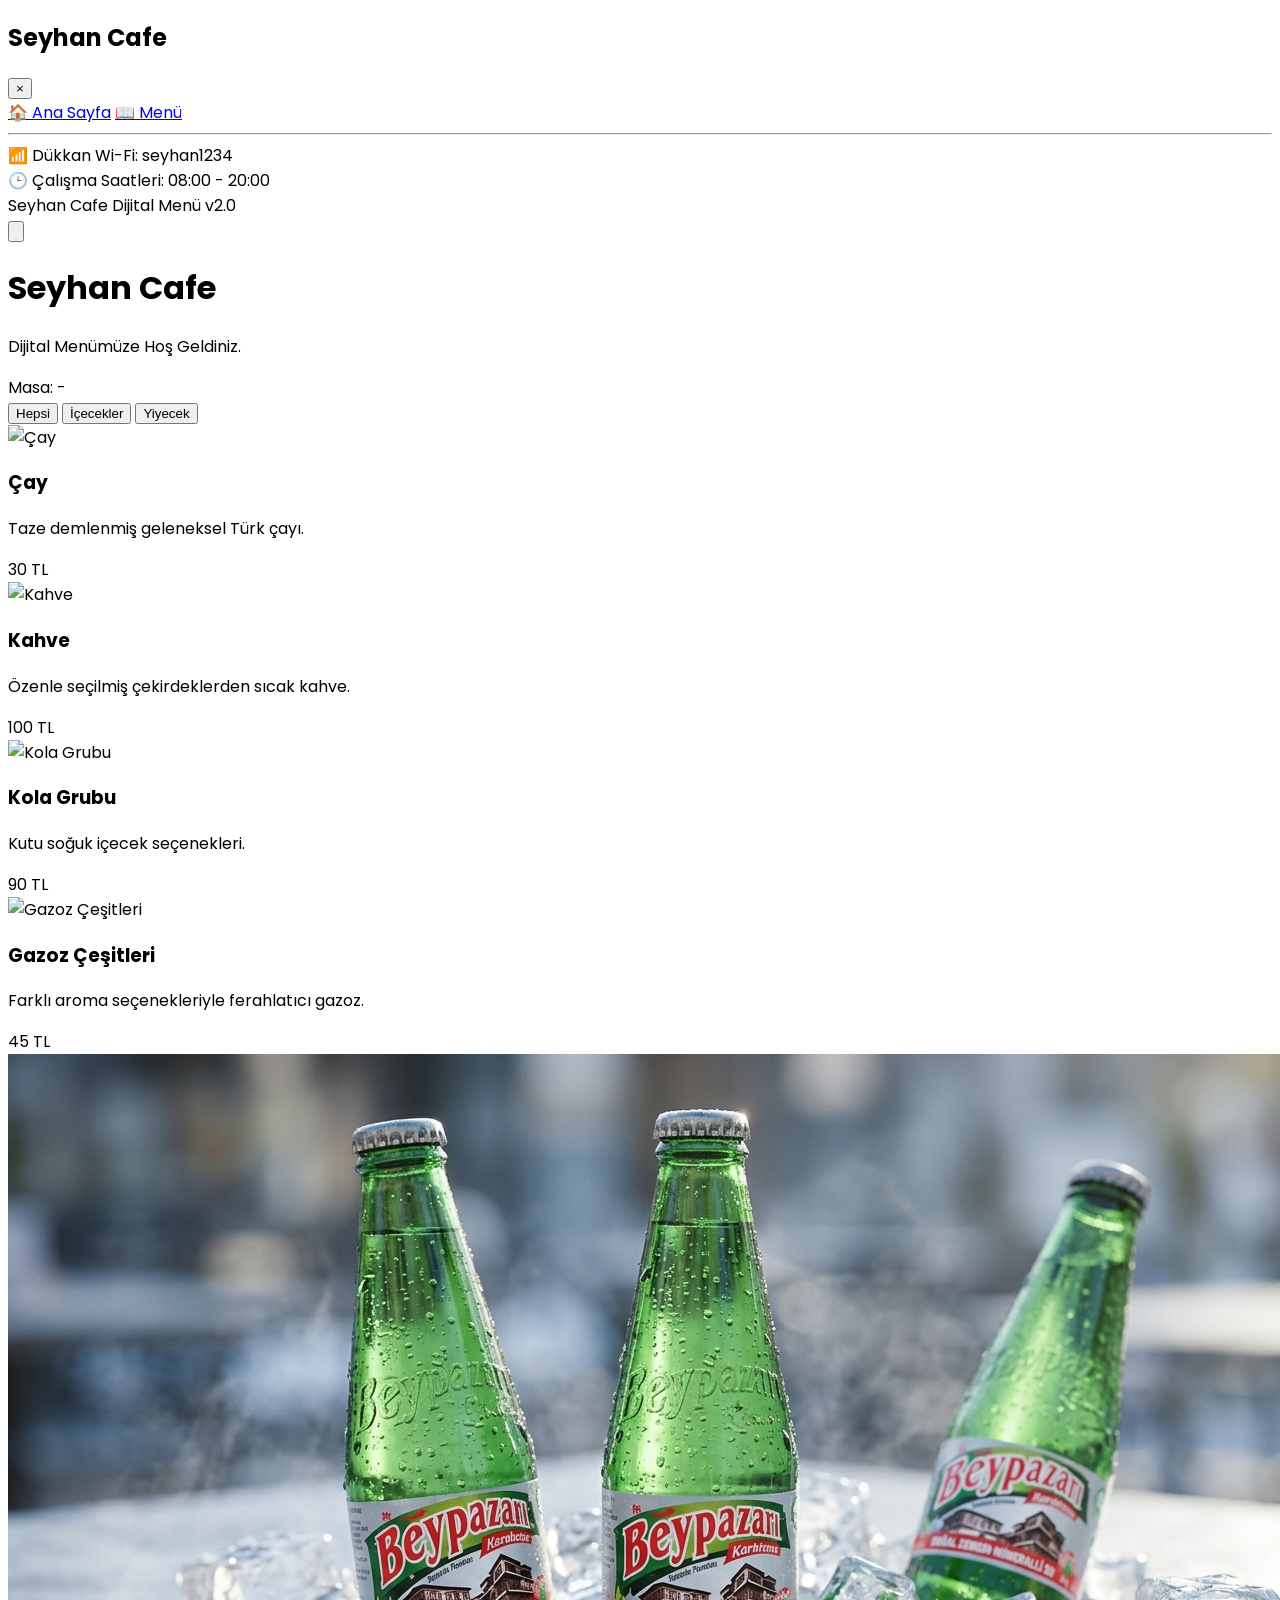
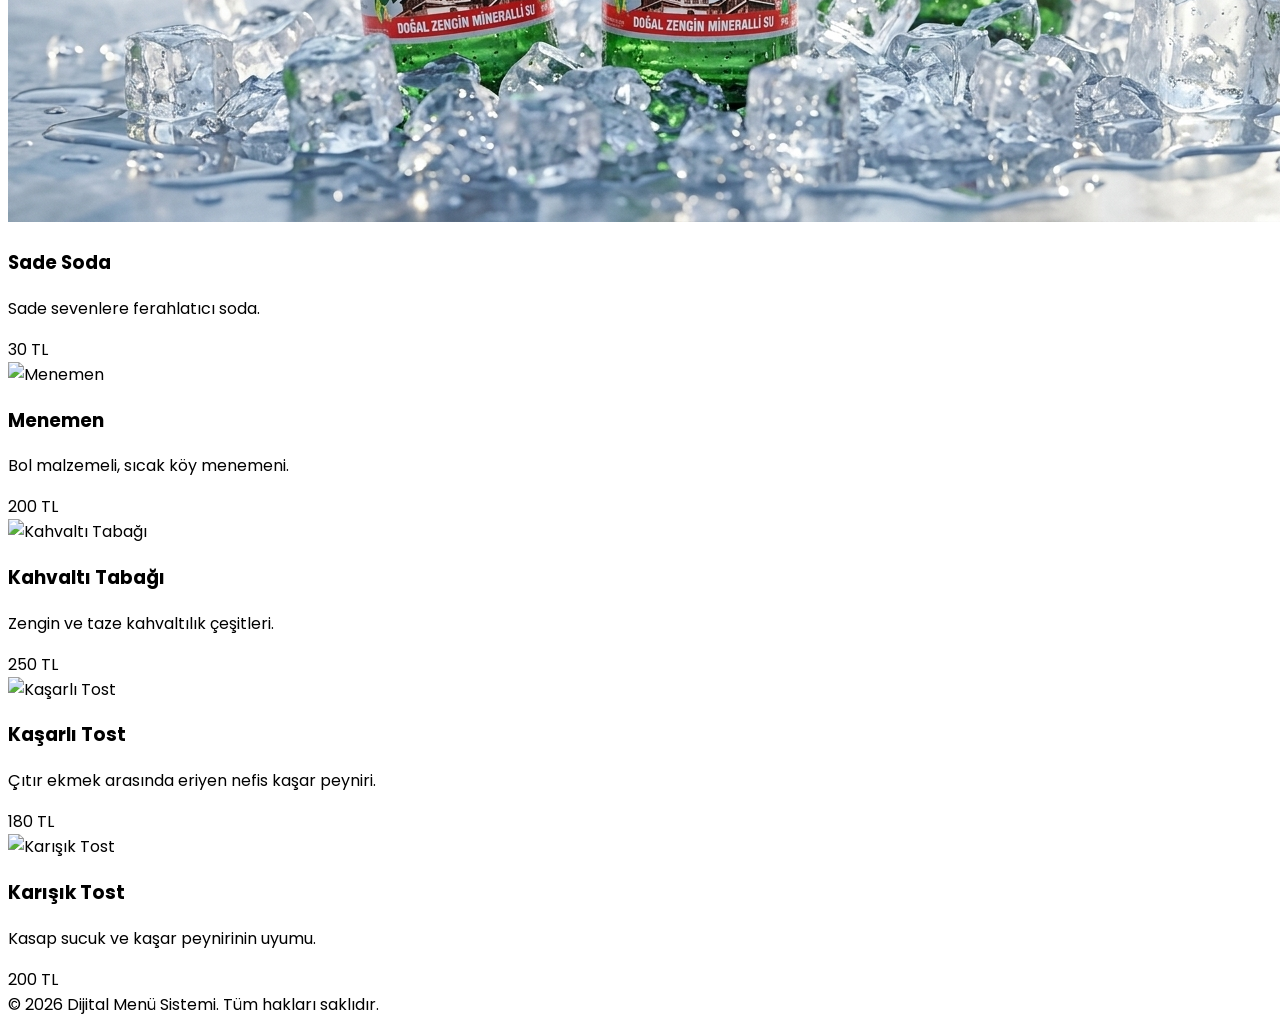
==== menu.html @ e3c90bd6 "made big changes / Test Version added main menu screen and side drawer (idk is it optimised for mobi" ====
<!DOCTYPE html>
<html lang="tr">
<head>
    <meta charset="UTF-8">
    <meta name="viewport" content="width=device-width, initial-scale=1.0">
    <title>Seyhan Cafe - Menü</title>
    <script src="https://cdn.jsdelivr.net/npm/@tailwindcss/browser@4"></script>
    <link rel="preconnect" href="https://fonts.googleapis.com">
    <link rel="preconnect" href="https://fonts.gstatic.com" crossorigin>
    <link href="https://fonts.googleapis.com/css2?family=Poppins:wght@300;400;600;700&display=swap" rel="stylesheet">
    <style>
        body { font-family: 'Poppins', sans-serif; }
    </style>
</head>
<body class="bg-stone-100 text-stone-800 antialiased min-h-screen">

    <div id="side-menu" class="fixed inset-0 z-50 pointer-events-none">
        <div id="menu-overlay" onclick="toggleMenu()" class="absolute inset-0 bg-black/50 opacity-0 transition-opacity duration-300 pointer-events-none"></div>
        <div id="menu-content" class="absolute right-0 top-0 bottom-0 w-64 bg-neutral-900 text-white p-6 shadow-2xl transform translate-x-full transition-transform duration-300 pointer-events-auto flex flex-col justify-between">
            <div>
                <div class="flex justify-between items-center mb-8">
                    <h2 class="text-xl font-bold text-amber-500">Seyhan Cafe</h2>
                    <button onclick="toggleMenu()" class="text-stone-400 hover:text-white text-2xl">&times;</button>
                </div>
                <nav class="flex flex-col gap-4">
                    <a id="nav-home" href="index.html" class="flex items-center gap-2 py-2 text-stone-300 hover:text-amber-400 transition font-medium">🏠 Ana Sayfa</a>
                    <a id="nav-menu" href="menu.html" class="flex items-center gap-2 py-2 text-amber-400 transition font-bold">📖 Menü</a>
                    <hr class="border-stone-800 my-2">
                    <div class="py-2 text-xs text-stone-400">
                        <span class="block font-bold text-stone-300 mb-1">📶 Dükkan Wi-Fi:</span>
                        <span class="bg-stone-800 px-2 py-1 rounded text-amber-400 font-mono">seyhan1234</span>
                    </div>
                    <div class="py-2 text-xs text-stone-400">
                        <span class="block font-bold text-stone-300 mb-1">🕒 Çalışma Saatleri:</span>
                        <span>08:00 - 20:00</span>
                    </div>
                </nav>
            </div>
            <div class="text-[10px] text-stone-500 text-center border-t border-stone-800 pt-4">
                Seyhan Cafe Dijital Menü v2.0
            </div>
        </div>
    </div>

    <header class="bg-neutral-900 text-white py-8 px-4 text-center rounded-b-3xl shadow-lg relative overflow-hidden">
        <div class="absolute inset-0 bg-black/40 z-0"></div> 
        
        <button onclick="toggleMenu()" class="absolute top-4 right-4 z-30 bg-black/30 hover:bg-black/50 text-white p-2.5 rounded-xl border border-white/10 active:scale-95 transition">
            <svg class="w-6 h-6" fill="none" stroke="currentColor" viewBox="0 0 24 24"><path stroke-linecap="round" stroke-linejoin="round" stroke-width="2" d="M4 6h16M4 12h16M4 18h16"></path></svg>
        </button>

        <div class="relative z-10">
            <h1 id="cafe-name" class="text-3xl font-bold tracking-wide">Seyhan Cafe</h1>
            <p id="welcome-message" class="text-sm text-stone-300 mt-1">Dijital Menümüze Hoş Geldiniz.</p>
            
            <div id="table-badge" class="hidden inline-block mt-3 bg-amber-500 text-neutral-900 text-xs font-bold px-3 py-1 rounded-full shadow">
                Masa: <span id="table-number">-</span>
            </div>
        </div>
    </header>

    <nav class="flex justify-center gap-2 my-6 px-4 overflow-x-auto no-scrollbar">
        <button onclick="filterCategory('all')" class="bg-amber-500 text-neutral-900 font-semibold px-4 py-2 rounded-full text-sm shadow transition active:scale-95">Hepsi</button>
        <button onclick="filterCategory('icecek')" class="bg-white text-stone-700 font-semibold px-4 py-2 rounded-full text-sm shadow transition active:scale-95">İçecekler</button>
        <button onclick="filterCategory('yiyecek')" class="bg-white text-stone-700 font-semibold px-4 py-2 rounded-full text-sm shadow transition active:scale-95">Yiyecek</button>
    </nav>

    <main class="max-w-md mx-auto px-4 pb-12">
        <div id="menu-container" class="grid gap-5"></div>
    </main>

    <footer class="text-center text-xs text-stone-400 pb-6">
        &copy; 2026 Dijital Menü Sistemi. Tüm hakları saklıdır.
    </footer>

    <script>
        // 1. MENÜ VERİLERİ
        const menuItems = [
            { id: 1, name: "Çay", price: "30 TL", desc: "Taze demlenmiş geleneksel Türk çayı.", cat: "icecek", img: "https://www.drfirat.com/wp-content/uploads/2020/04/vagecilmez-cay-69241eebefa1f-900x400.webp" },
            { id: 2, name: "Kahve", price: "100 TL", desc: "Özenle seçilmiş çekirdeklerden sıcak kahve.", cat: "icecek", img: "https://www.kahvve.com/wp-content/uploads/2017/11/%C3%87ay-m%C4%B1-kahve-mi-hangisi-daha-faydal%C4%B1_01.jpg" },
            { id: 3, name: "Kola Grubu", price: "90 TL", desc: "Kutu soğuk içecek seçenekleri.", cat: "icecek", img: "https://images.unsplash.com/photo-1622483767028-3f66f32aef97?w=500&auto=format&fit=crop&q=80" },
            { id: 4, name: "Gazoz Çeşitleri", price: "45 TL", desc: "Farklı aroma seçenekleriyle ferahlatıcı gazoz.", cat: "icecek", img: "https://atisbutikrestaurant.com.tr/wp-content/uploads/2021/07/meyveli-soda.jpg" },
            { id: 4, name: "Sade Soda", price: "30 TL", desc: "Sade sevenlere ferahlatıcı soda.", cat: "icecek", img: "Sadesoda.png" },
            { id: 5, name: "Menemen", price: "200 TL", desc: "Bol malzemeli, sıcak köy menemeni.", cat: "yiyecek", img: "https://d17wu0fn6x6rgz.cloudfront.net/img/w/tarif/ogt/ykvmayiswebsite23.webp" },
            { id: 6, name: "Kahvaltı Tabağı", price: "250 TL", desc: "Zengin ve taze kahvaltılık çeşitleri.", cat: "yiyecek", img: "https://www.flashrestaurant.com.tr/wp-content/uploads/2012/06/DSC_0078.jpg" },
            { id: 7, name: "Kaşarlı Tost", price: "180 TL", desc: "Çıtır ekmek arasında eriyen nefis kaşar peyniri.", cat: "yiyecek", img: "https://ersiba.com.tr/wp-content/uploads/2016/05/kasarli-tost.png" },
            { id: 8, name: "Karışık Tost", price: "200 TL", desc: "Kasap sucuk ve kaşar peynirinin uyumu.", cat: "yiyecek", img: "https://tarifmotoru.com/storage//webcovers/meals/3/546_picture_1765381947.png" }
        ];

        // 2. URL'DEN MASA NUMARASINI ALMA VE MENÜ LİNKLERİNE BAĞLAMA
        const urlParams = new URLSearchParams(window.location.search);
        const masaNo = urlParams.get('masa');

        if (masaNo) {
            document.getElementById('table-badge').classList.remove('hidden');
            document.getElementById('table-number').innerText = masaNo;
            document.getElementById('welcome-message').innerText = `Masa ${masaNo} için dijital menü`;
            
            // Açılır menüdeki linkleri de masa numarasıyla güncelle
            document.getElementById('nav-home').href = `index.html?masa=${masaNo}`;
            document.getElementById('nav-menu').href = `menu.html?masa=${masaNo}`;
        }

        // Açılır Menü Fonksiyonu (Toggle)
        function toggleMenu() {
            const menu = document.getElementById('side-menu');
            const overlay = document.getElementById('menu-overlay');
            const content = document.getElementById('menu-content');

            if(content.classList.contains('translate-x-full')) {
                menu.classList.remove('pointer-events-none');
                overlay.classList.remove('pointer-events-none', 'opacity-0');
                overlay.classList.add('opacity-100');
                content.classList.remove('translate-x-full');
            } else {
                menu.classList.add('pointer-events-none');
                overlay.classList.add('pointer-events-none', 'opacity-0');
                overlay.classList.remove('opacity-100');
                content.classList.add('translate-x-full');
            }
        }

        // 3. PREMIUM OVERLAY TASARIMLI MENÜ FONKSİYONU
        function renderMenu(items) {
            const container = document.getElementById('menu-container');
            container.innerHTML = ""; 

            items.forEach(item => {
                const card = `
                    <div class="relative h-32 rounded-2xl overflow-hidden shadow-md border border-stone-200/40 group active:scale-[0.99] transition duration-200">
                        <img src="${item.img}" alt="${item.name}" class="absolute inset-0 w-full h-full object-cover">
                        <div class="absolute inset-0 bg-gradient-to-r from-black/20 via-black/60 to-black/85 z-10"></div>
                        <div class="absolute inset-0 z-20 p-4 flex justify-between items-center gap-4 text-white">
                            <div class="min-w-0 flex-1">
                                <h3 class="font-bold text-lg tracking-wide drop-shadow-md">${item.name}</h3>
                                <p class="text-xs text-stone-200 mt-1 leading-snug line-clamp-2 font-light drop-shadow-sm">
                                    ${item.desc || 'Seyhan Cafe kalitesiyle taze olarak servis edilir.'}
                                </p>
                            </div>
                            <div class="flex-shrink-0">
                                <span class="bg-amber-500 text-neutral-950 font-bold text-sm px-3 py-2 rounded-xl shadow border border-amber-400/30">
                                    ${item.price}
                                </span>
                            </div>
                        </div>
                    </div>
                `;
                container.innerHTML += card;
            });
        }

        // 4. KATEGORİ FİLTRELEME
        function filterCategory(category) {
            const buttons = document.querySelectorAll('nav button');
            buttons.forEach(btn => {
                btn.className = "bg-white text-stone-700 font-semibold px-4 py-2 rounded-full text-sm shadow transition active:scale-95";
            });
            event.target.className = "bg-amber-500 text-neutral-900 font-semibold px-4 py-2 rounded-full text-sm shadow transition active:scale-95";

            if (category === 'all') {
                renderMenu(menuItems);
            } else {
                const filtered = menuItems.filter(item => item.cat === category);
                renderMenu(filtered);
            }
        }

        // İlk açılışta tüm menüyü göster
        renderMenu(menuItems);
    </script>
</body>
</html>
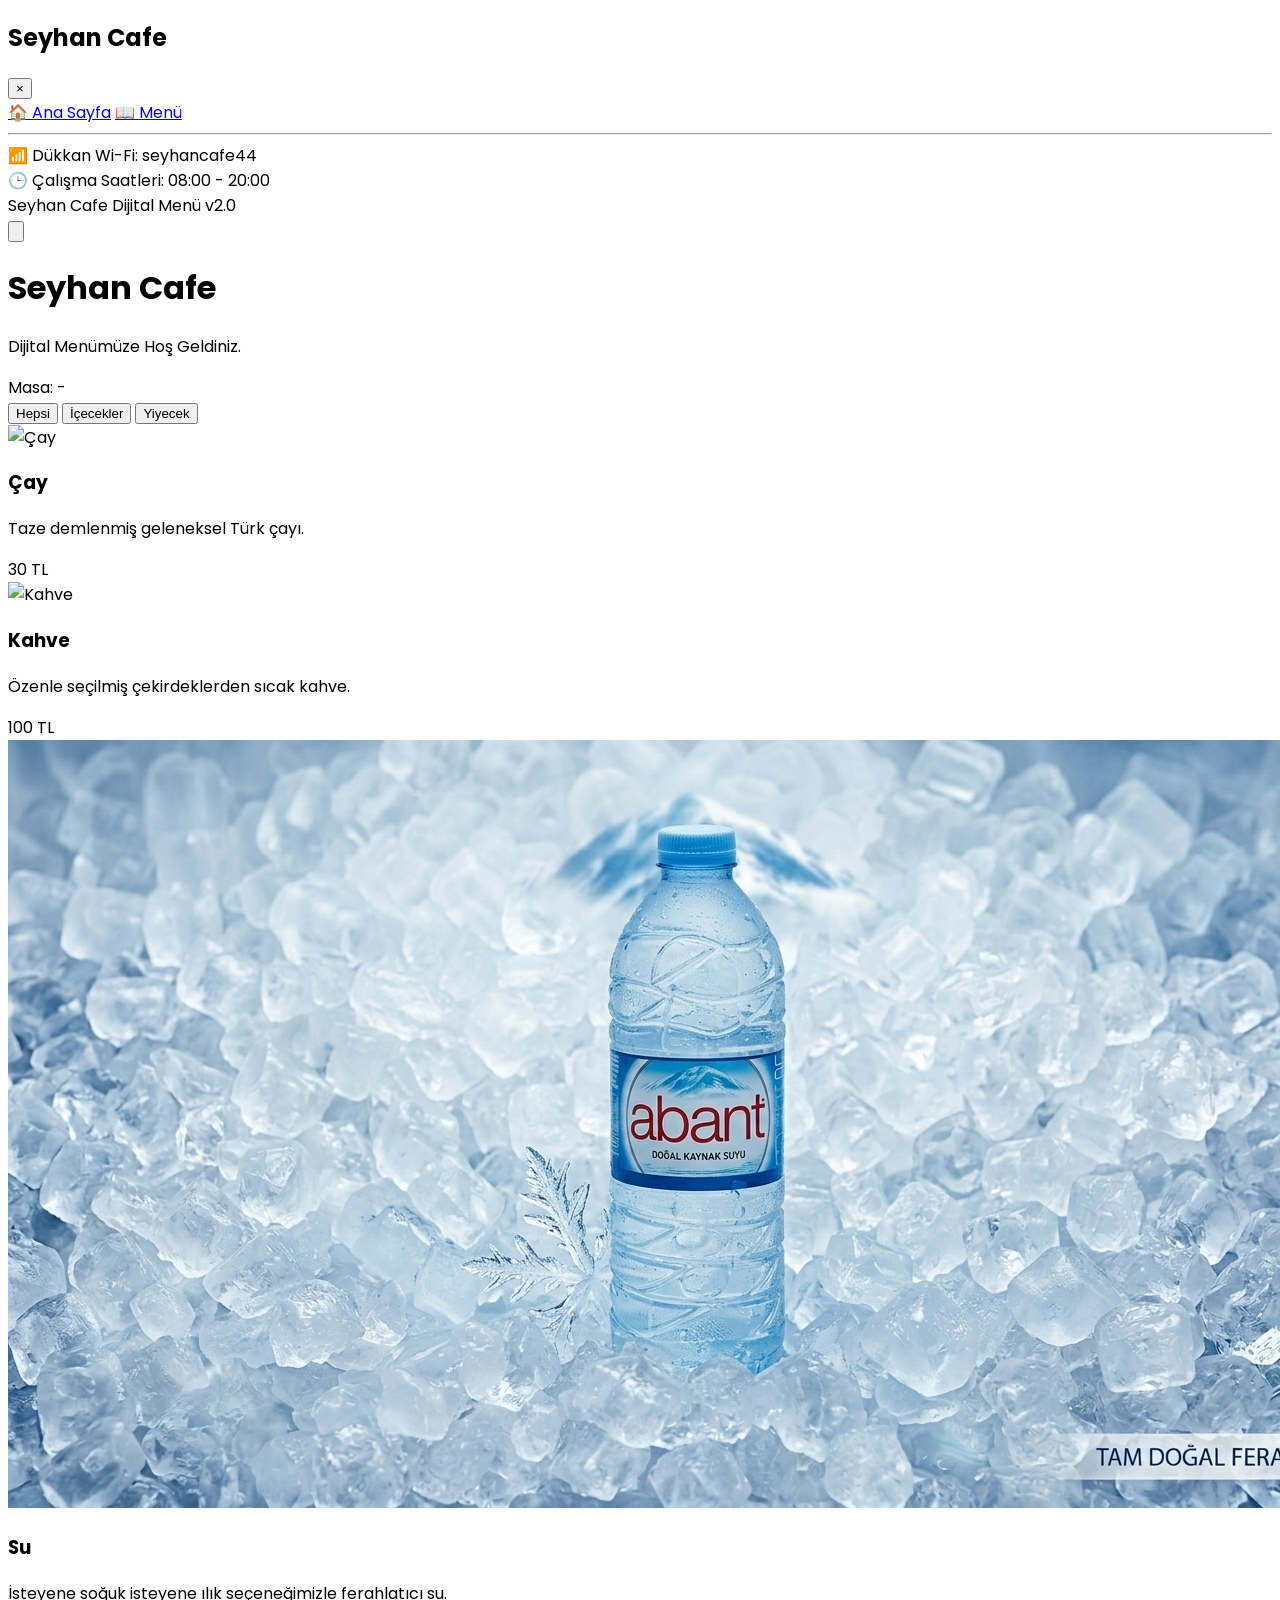
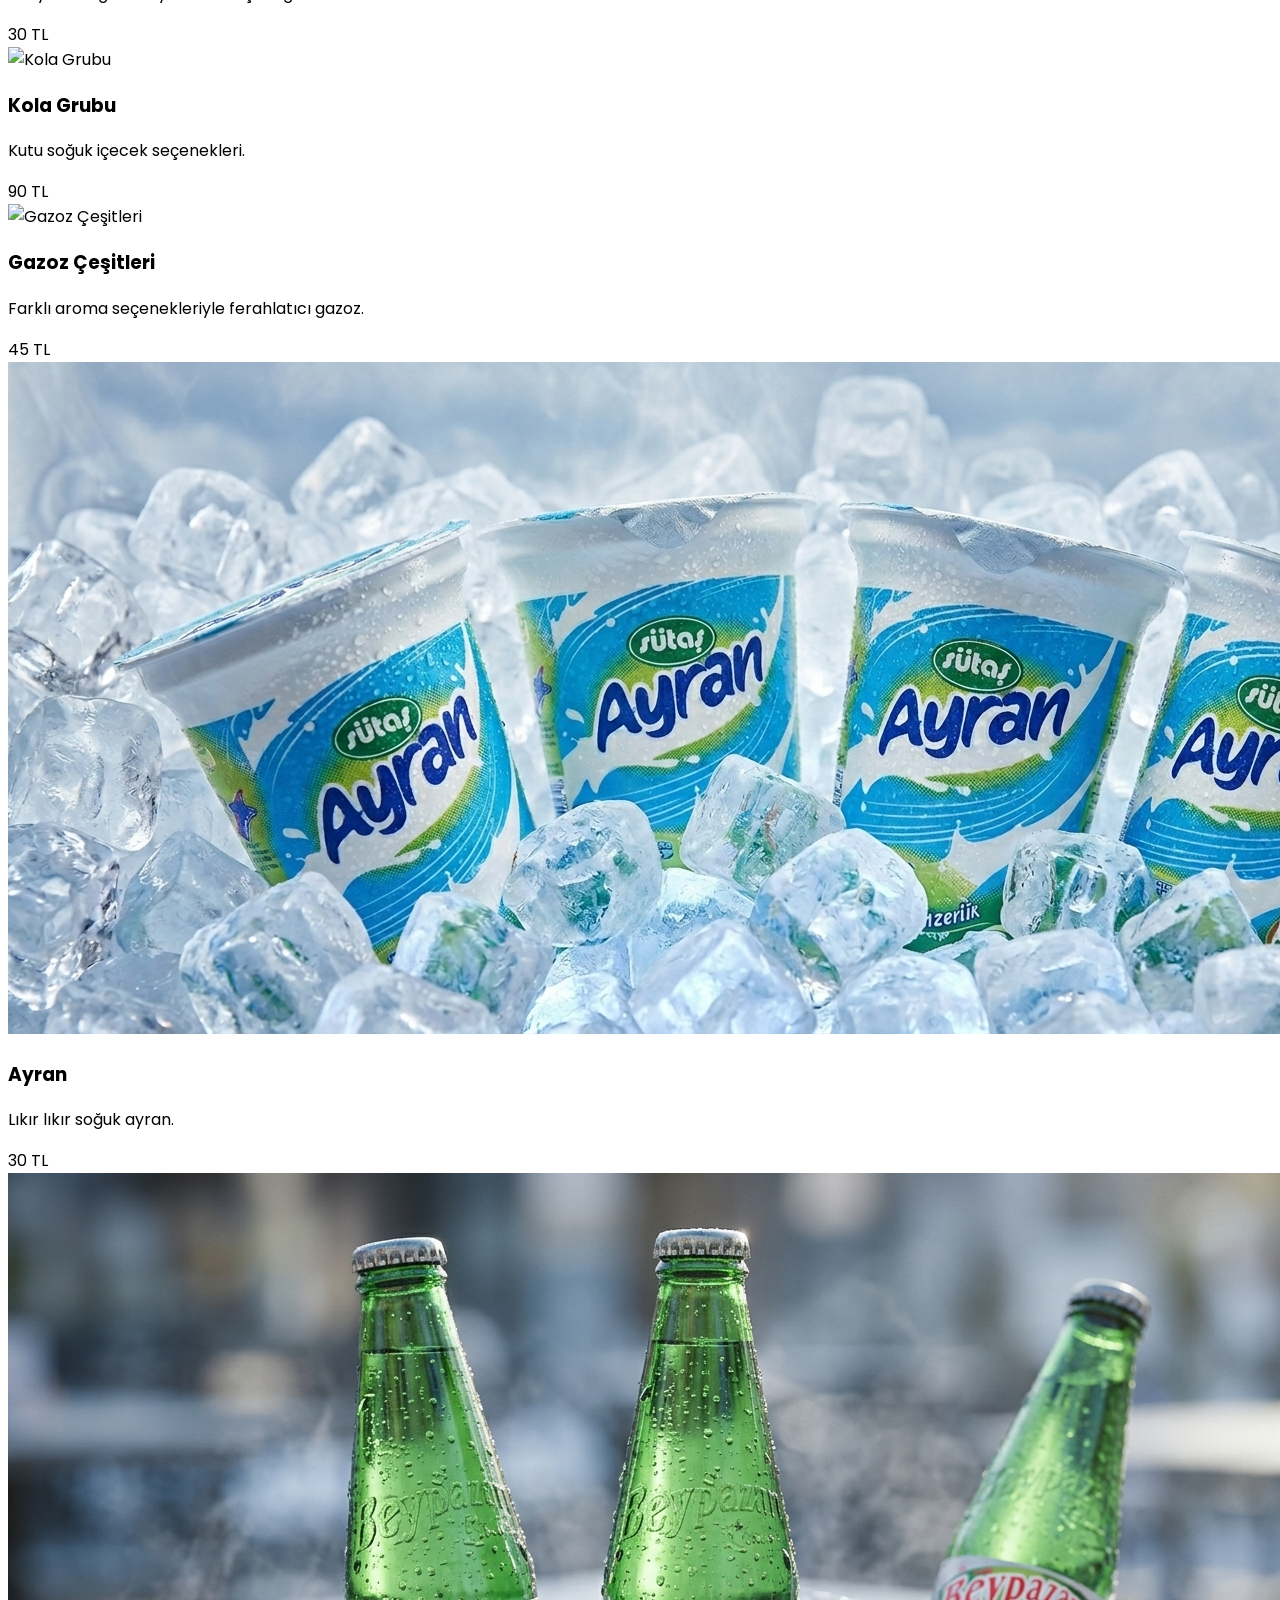
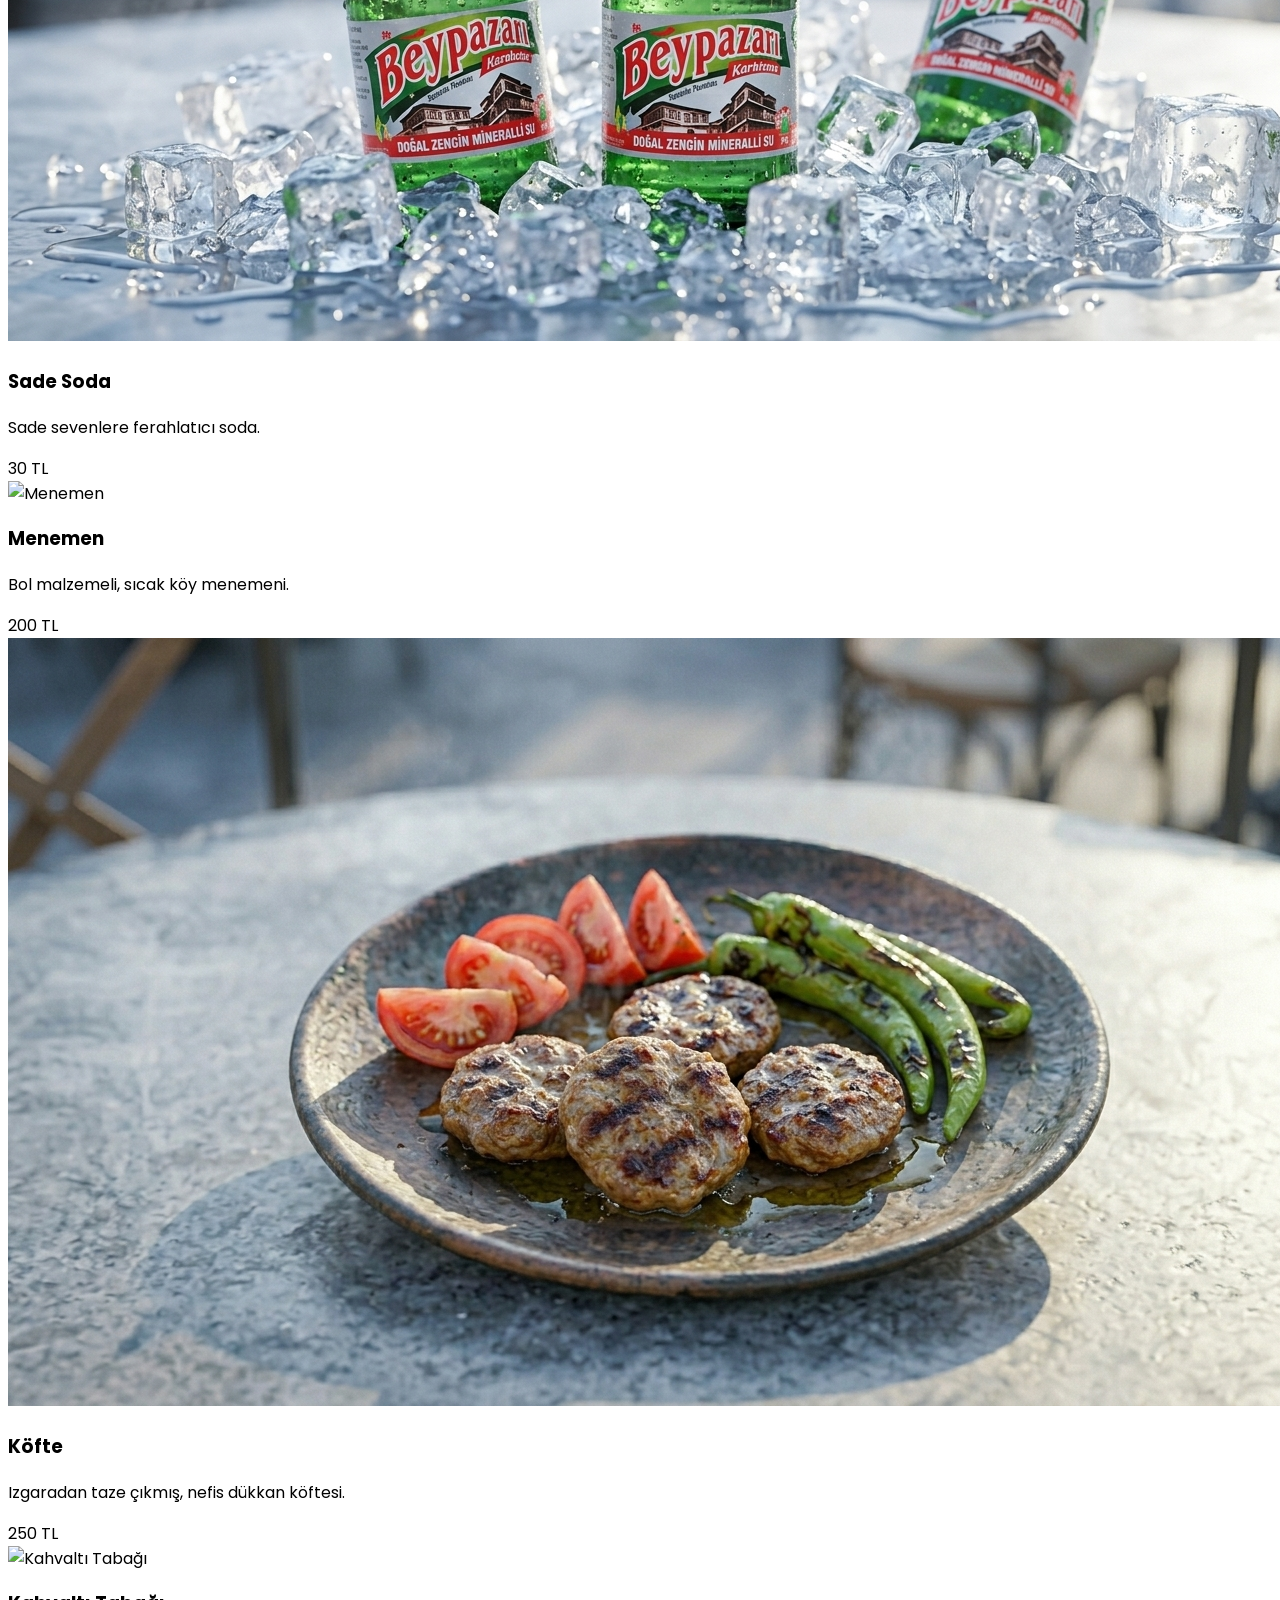
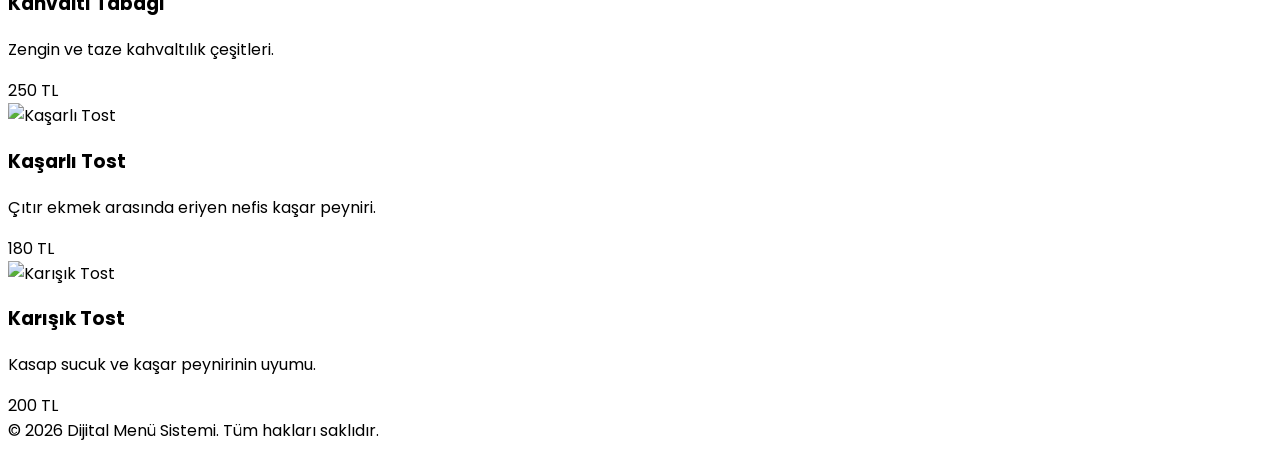
==== commit 06665e37: "Optimised and changed other stuffs" ====
--- a/menu.html
+++ b/menu.html
@@ -28,7 +28,7 @@
                     <hr class="border-stone-800 my-2">
                     <div class="py-2 text-xs text-stone-400">
                         <span class="block font-bold text-stone-300 mb-1">📶 Dükkan Wi-Fi:</span>
-                        <span class="bg-stone-800 px-2 py-1 rounded text-amber-400 font-mono">seyhan1234</span>
+                        <span class="bg-stone-800 px-2 py-1 rounded text-amber-400 font-mono">seyhancafe44</span>
                     </div>
                     <div class="py-2 text-xs text-stone-400">
                         <span class="block font-bold text-stone-300 mb-1">🕒 Çalışma Saatleri:</span>
@@ -75,17 +75,21 @@
 
     <script>
         // 1. MENÜ VERİLERİ
+        // 1. MENÜ VERİLERİ (Güncellenmiş ve Düzenlenmiş Hali)
         const menuItems = [
-            { id: 1, name: "Çay", price: "30 TL", desc: "Taze demlenmiş geleneksel Türk çayı.", cat: "icecek", img: "https://www.drfirat.com/wp-content/uploads/2020/04/vagecilmez-cay-69241eebefa1f-900x400.webp" },
-            { id: 2, name: "Kahve", price: "100 TL", desc: "Özenle seçilmiş çekirdeklerden sıcak kahve.", cat: "icecek", img: "https://www.kahvve.com/wp-content/uploads/2017/11/%C3%87ay-m%C4%B1-kahve-mi-hangisi-daha-faydal%C4%B1_01.jpg" },
-            { id: 3, name: "Kola Grubu", price: "90 TL", desc: "Kutu soğuk içecek seçenekleri.", cat: "icecek", img: "https://images.unsplash.com/photo-1622483767028-3f66f32aef97?w=500&auto=format&fit=crop&q=80" },
-            { id: 4, name: "Gazoz Çeşitleri", price: "45 TL", desc: "Farklı aroma seçenekleriyle ferahlatıcı gazoz.", cat: "icecek", img: "https://atisbutikrestaurant.com.tr/wp-content/uploads/2021/07/meyveli-soda.jpg" },
-            { id: 4, name: "Sade Soda", price: "30 TL", desc: "Sade sevenlere ferahlatıcı soda.", cat: "icecek", img: "Sadesoda.png" },
-            { id: 5, name: "Menemen", price: "200 TL", desc: "Bol malzemeli, sıcak köy menemeni.", cat: "yiyecek", img: "https://d17wu0fn6x6rgz.cloudfront.net/img/w/tarif/ogt/ykvmayiswebsite23.webp" },
-            { id: 6, name: "Kahvaltı Tabağı", price: "250 TL", desc: "Zengin ve taze kahvaltılık çeşitleri.", cat: "yiyecek", img: "https://www.flashrestaurant.com.tr/wp-content/uploads/2012/06/DSC_0078.jpg" },
-            { id: 7, name: "Kaşarlı Tost", price: "180 TL", desc: "Çıtır ekmek arasında eriyen nefis kaşar peyniri.", cat: "yiyecek", img: "https://ersiba.com.tr/wp-content/uploads/2016/05/kasarli-tost.png" },
-            { id: 8, name: "Karışık Tost", price: "200 TL", desc: "Kasap sucuk ve kaşar peynirinin uyumu.", cat: "yiyecek", img: "https://tarifmotoru.com/storage//webcovers/meals/3/546_picture_1765381947.png" }
-        ];
+    { id: 1, name: "Çay", price: "30 TL", desc: "Taze demlenmiş geleneksel Türk çayı.", cat: "icecek", img: "https://www.drfirat.com/wp-content/uploads/2020/04/vagecilmez-cay-69241eebefa1f-900x400.webp" },
+    { id: 2, name: "Kahve", price: "100 TL", desc: "Özenle seçilmiş çekirdeklerden sıcak kahve.", cat: "icecek", img: "https://www.kahvve.com/wp-content/uploads/2017/11/%C3%87ay-m%C4%B1-kahve-mi-hangisi-daha-faydal%C4%B1_01.jpg" },
+    { id: 3, name: "Su", price: "30 TL", desc: "İsteyene soğuk isteyene ılık seçeneğimizle ferahlatıcı su.", cat: "icecek", img: "su.png" },
+    { id: 4, name: "Kola Grubu", price: "90 TL", desc: "Kutu soğuk içecek seçenekleri.", cat: "icecek", img: "https://images.unsplash.com/photo-1622483767028-3f66f32aef97?w=500&auto=format&fit=crop&q=80" },
+    { id: 5, name: "Gazoz Çeşitleri", price: "45 TL", desc: "Farklı aroma seçenekleriyle ferahlatıcı gazoz.", cat: "icecek", img: "https://atisbutikrestaurant.com.tr/wp-content/uploads/2021/07/meyveli-soda.jpg" },
+    { id: 6, name: "Ayran", price: "30 TL", desc: "Lıkır lıkır soğuk ayran.", cat: "icecek", img: "ayran.png" },
+    { id: 7, name: "Sade Soda", price: "30 TL", desc: "Sade sevenlere ferahlatıcı soda.", cat: "icecek", img: "Sadesoda.png" },
+    { id: 8, name: "Menemen", price: "200 TL", desc: "Bol malzemeli, sıcak köy menemeni.", cat: "yiyecek", img: "https://d17wu0fn6x6rgz.cloudfront.net/img/w/tarif/ogt/ykvmayiswebsite23.webp" },
+    { id: 9, name: "Köfte", price: "250 TL", desc: "Izgaradan taze çıkmış, nefis dükkan köftesi.", cat: "yiyecek", img: "köfte.png" },
+    { id: 10, name: "Kahvaltı Tabağı", price: "250 TL", desc: "Zengin ve taze kahvaltılık çeşitleri.", cat: "yiyecek", img: "https://www.flashrestaurant.com.tr/wp-content/uploads/2012/06/DSC_0078.jpg" },
+    { id: 11, name: "Kaşarlı Tost", price: "180 TL", desc: "Çıtır ekmek arasında eriyen nefis kaşar peyniri.", cat: "yiyecek", img: "https://ersiba.com.tr/wp-content/uploads/2016/05/kasarli-tost.png" },
+    { id: 12, name: "Karışık Tost", price: "200 TL", desc: "Kasap sucuk ve kaşar peynirinin uyumu.", cat: "yiyecek", img: "https://tarifmotoru.com/storage//webcovers/meals/3/546_picture_1765381947.png" }
+];
 
         // 2. URL'DEN MASA NUMARASINI ALMA VE MENÜ LİNKLERİNE BAĞLAMA
         const urlParams = new URLSearchParams(window.location.search);
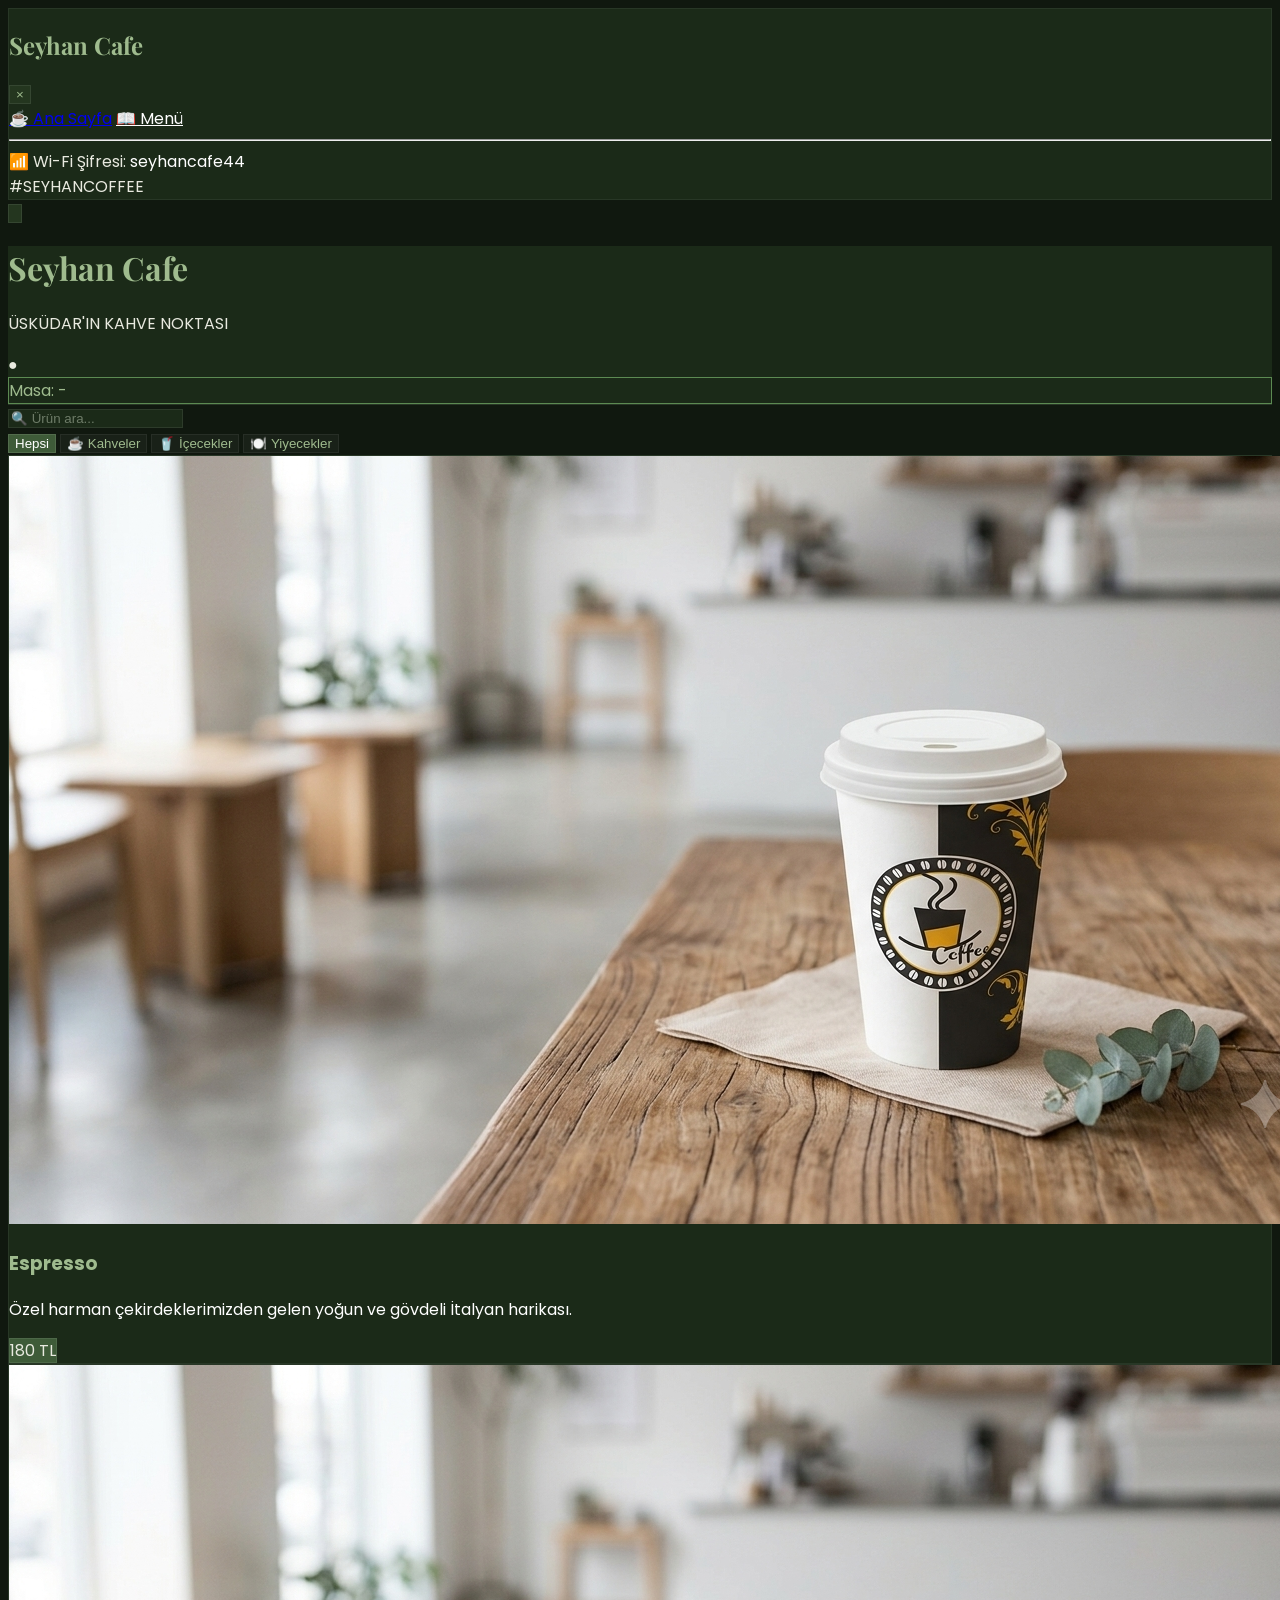
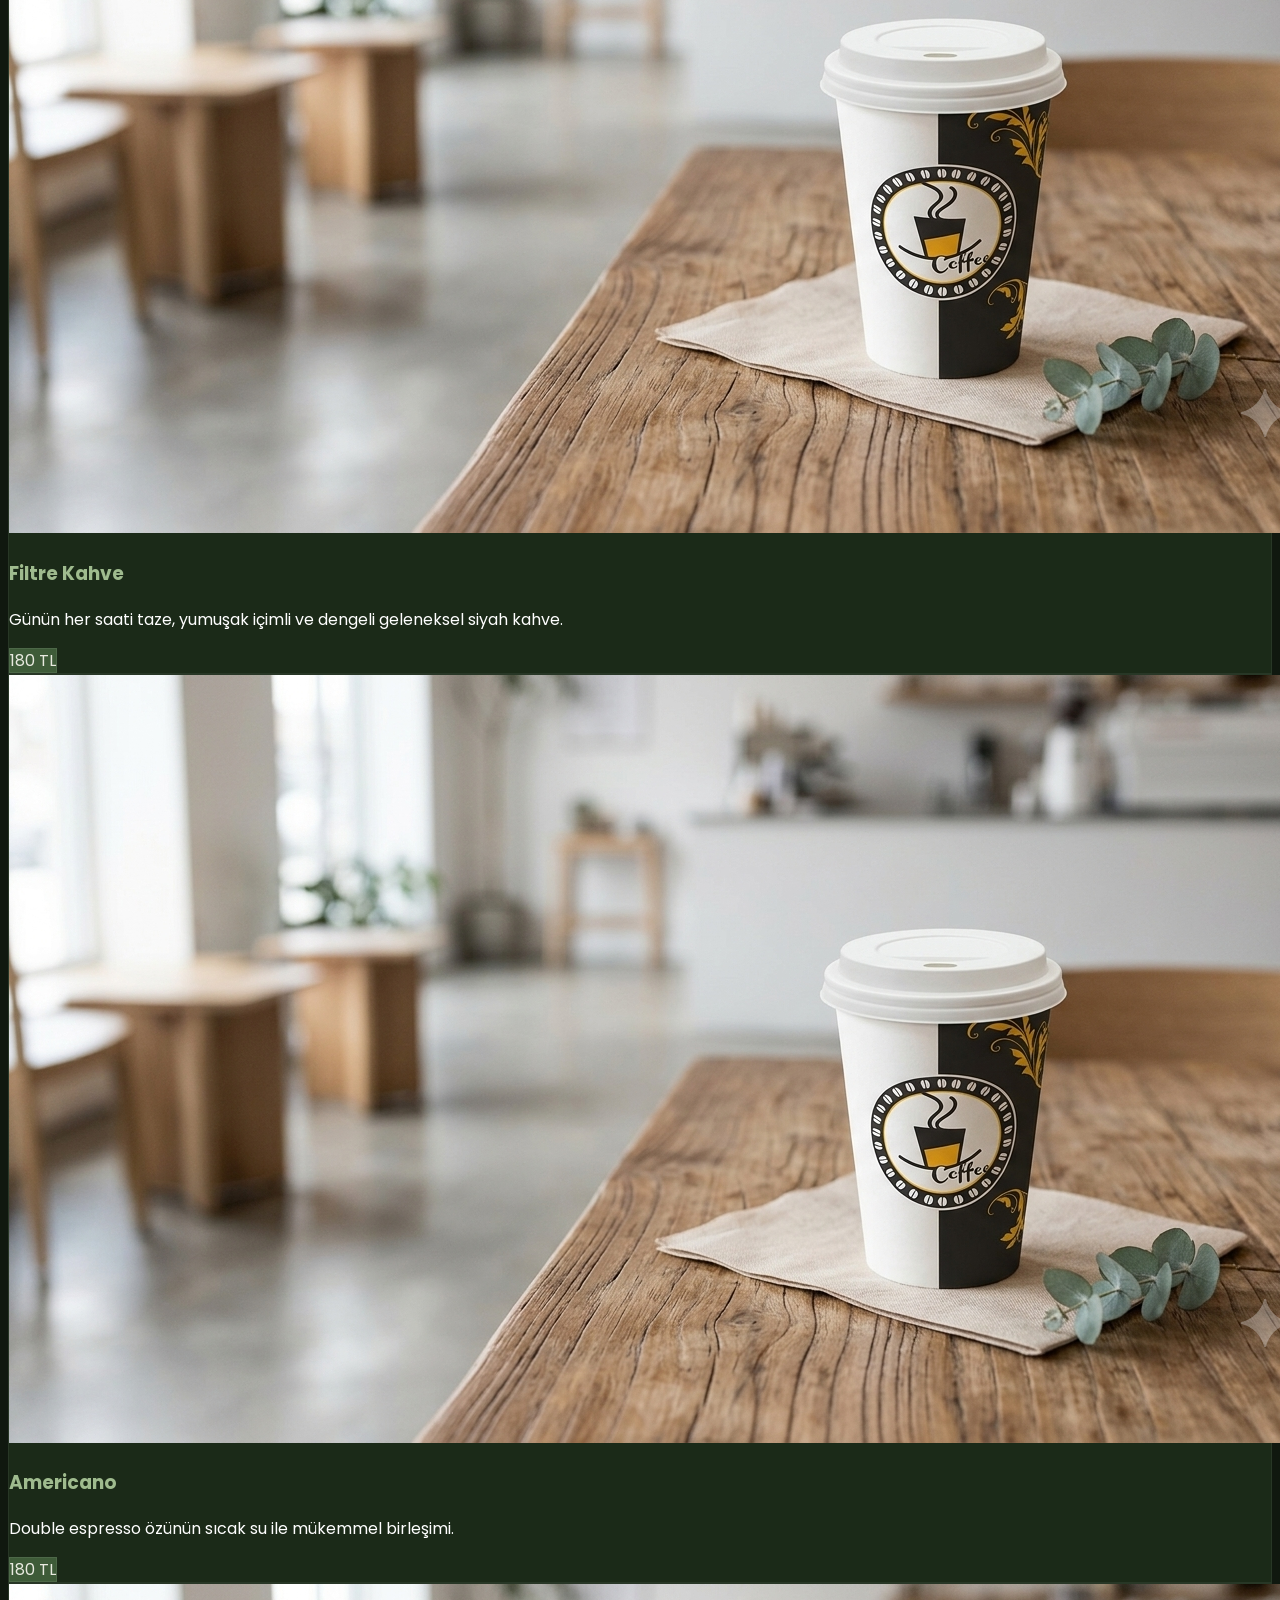
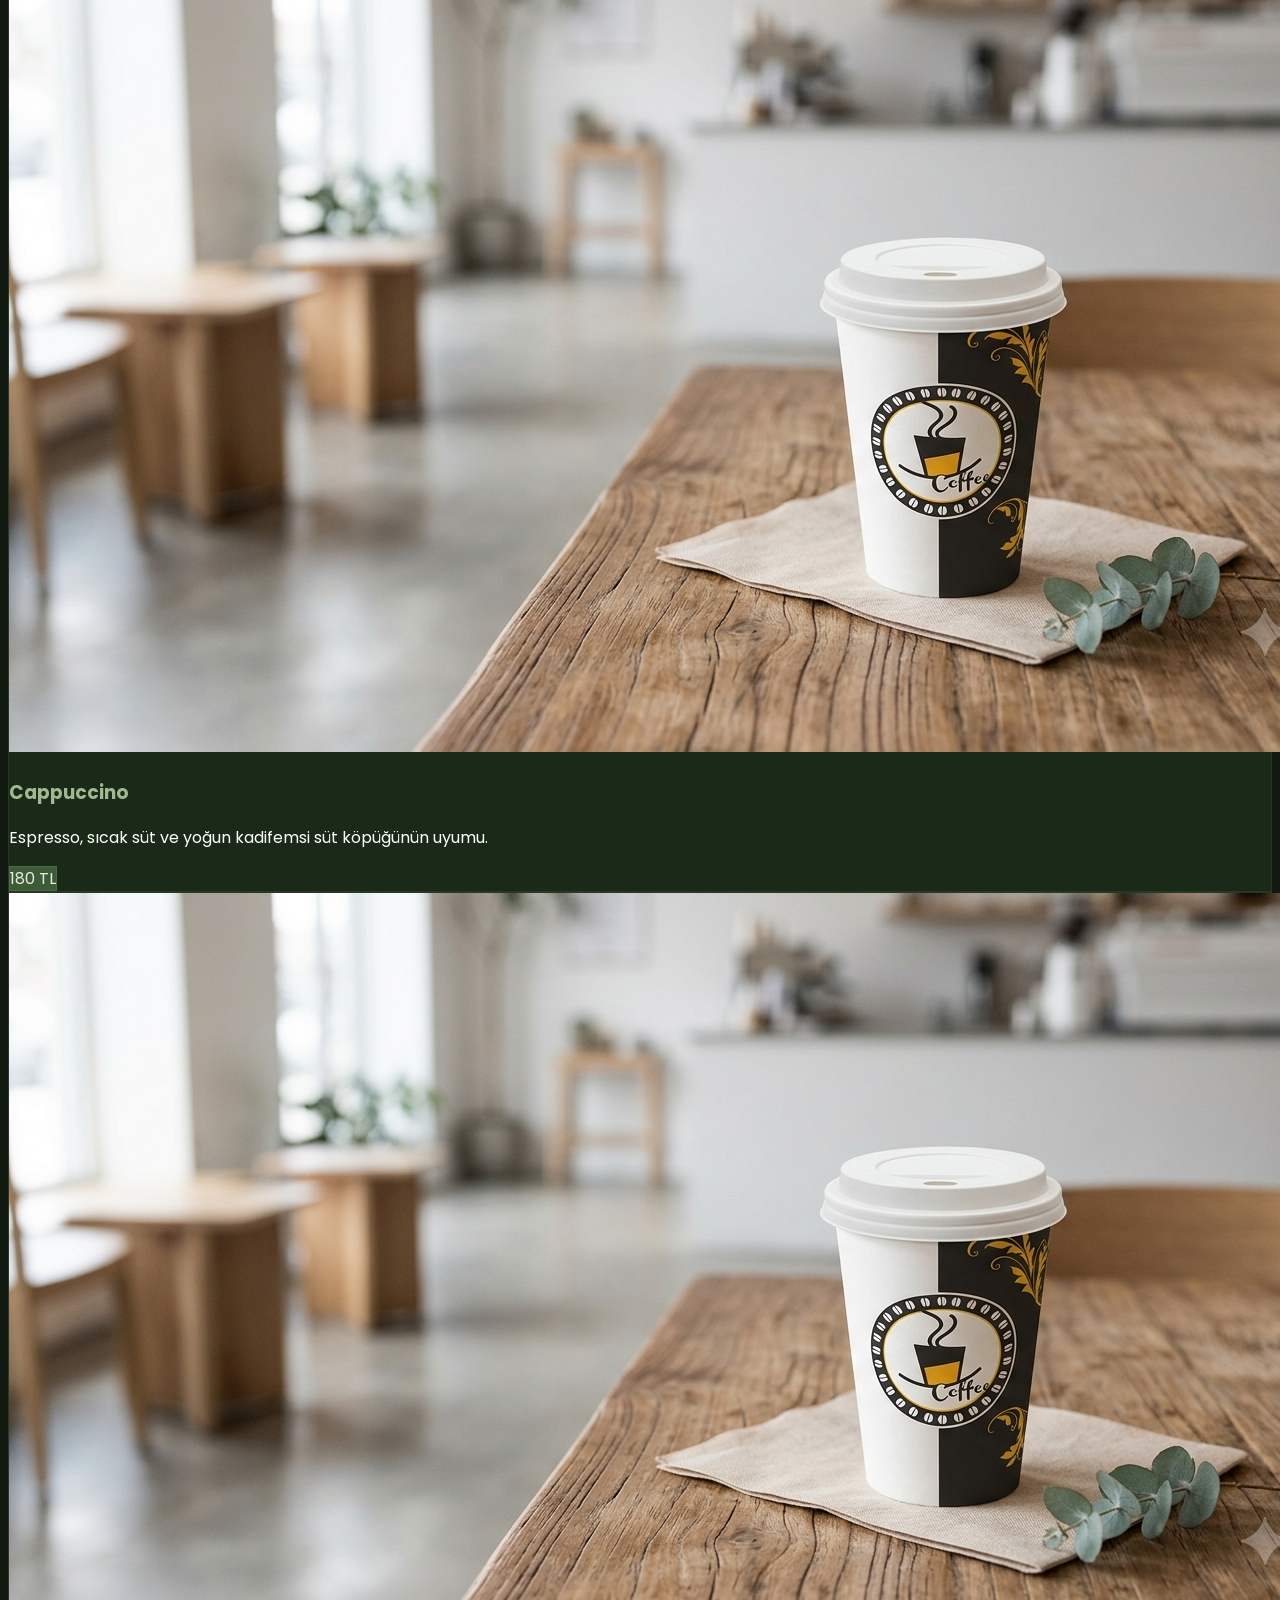
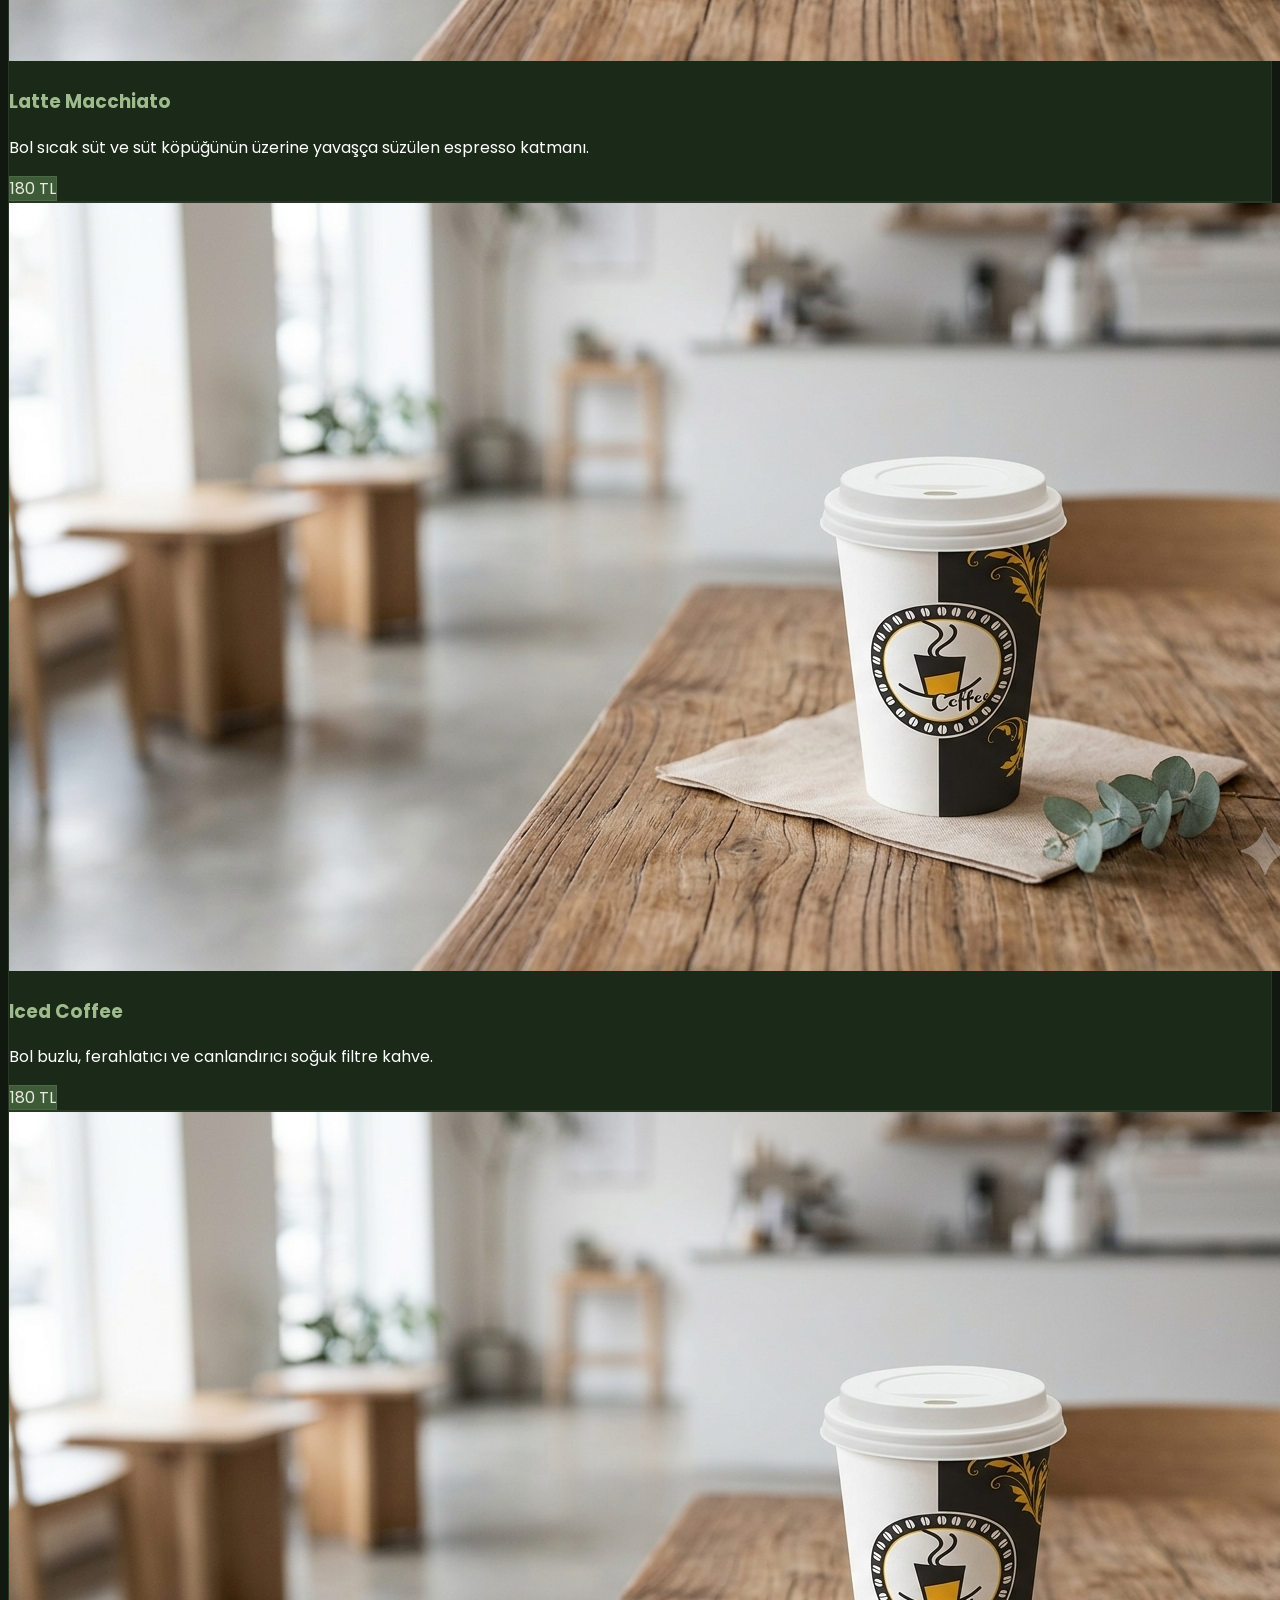
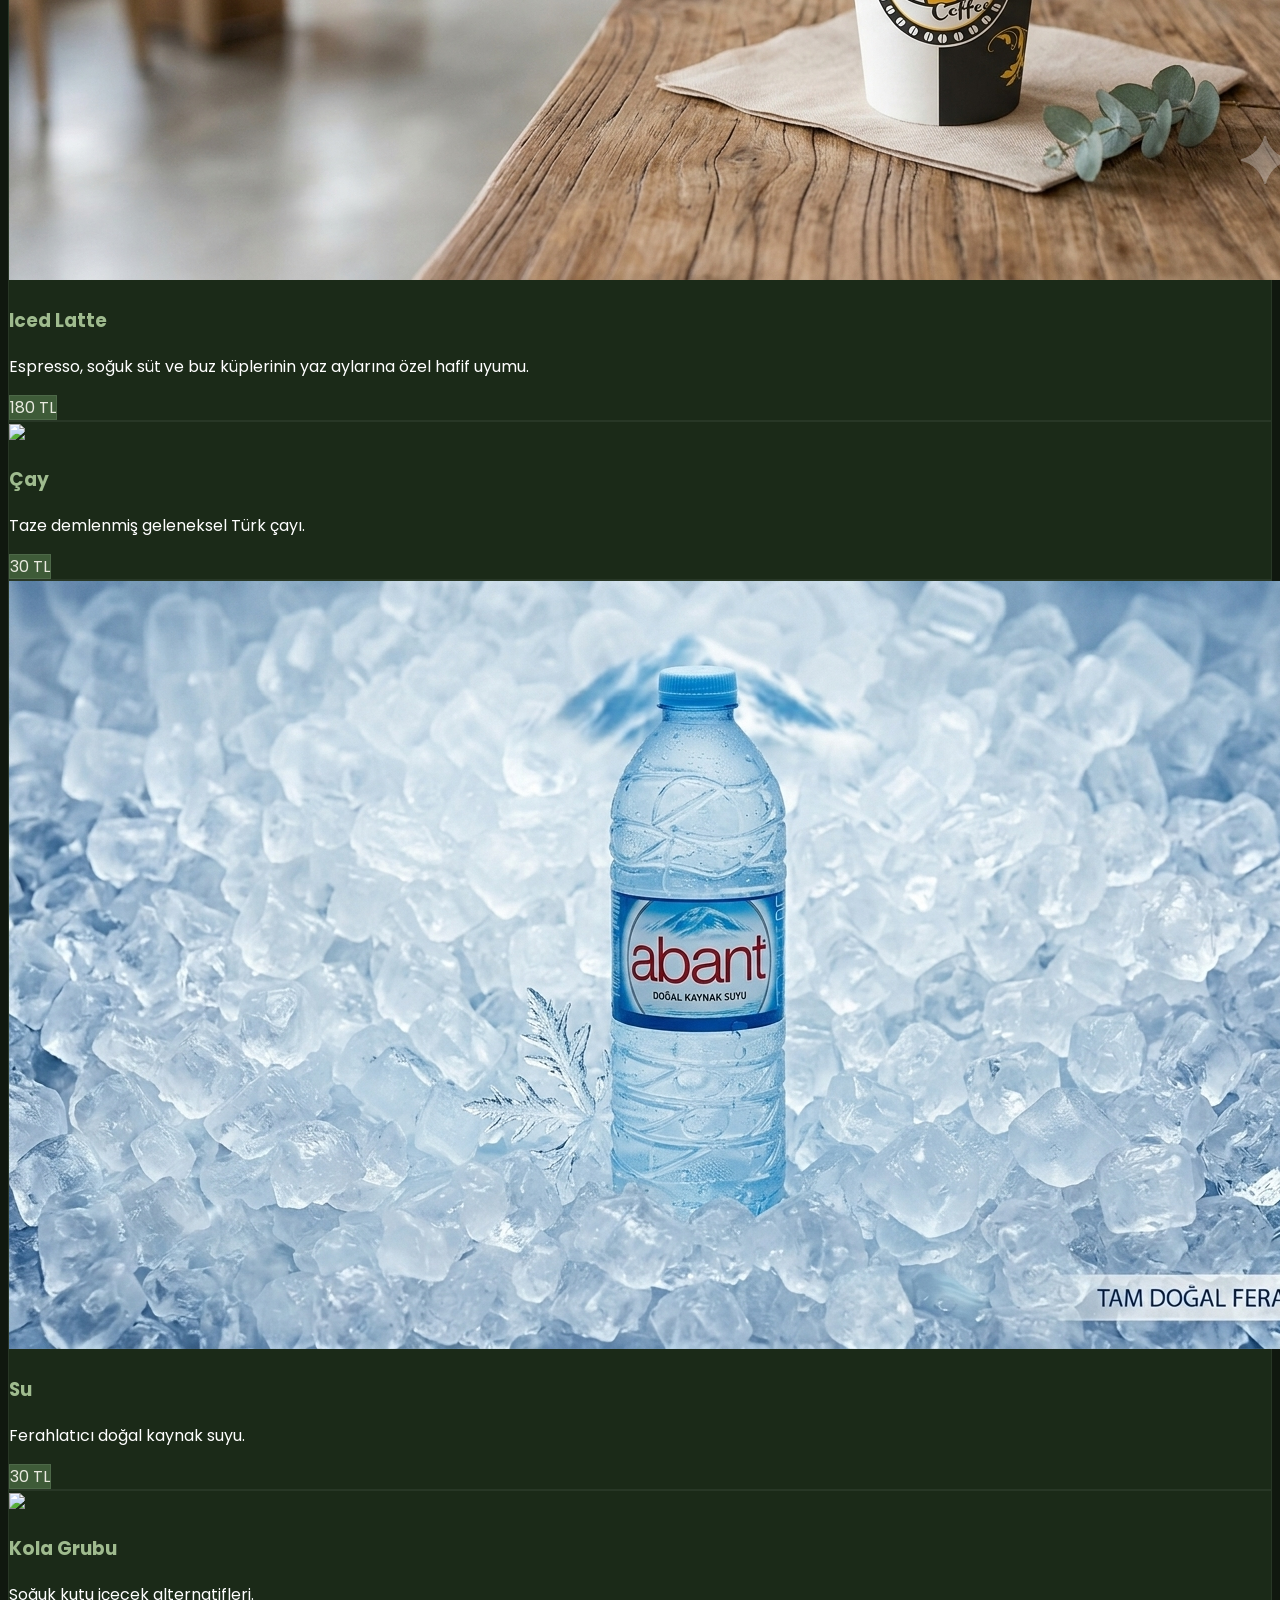
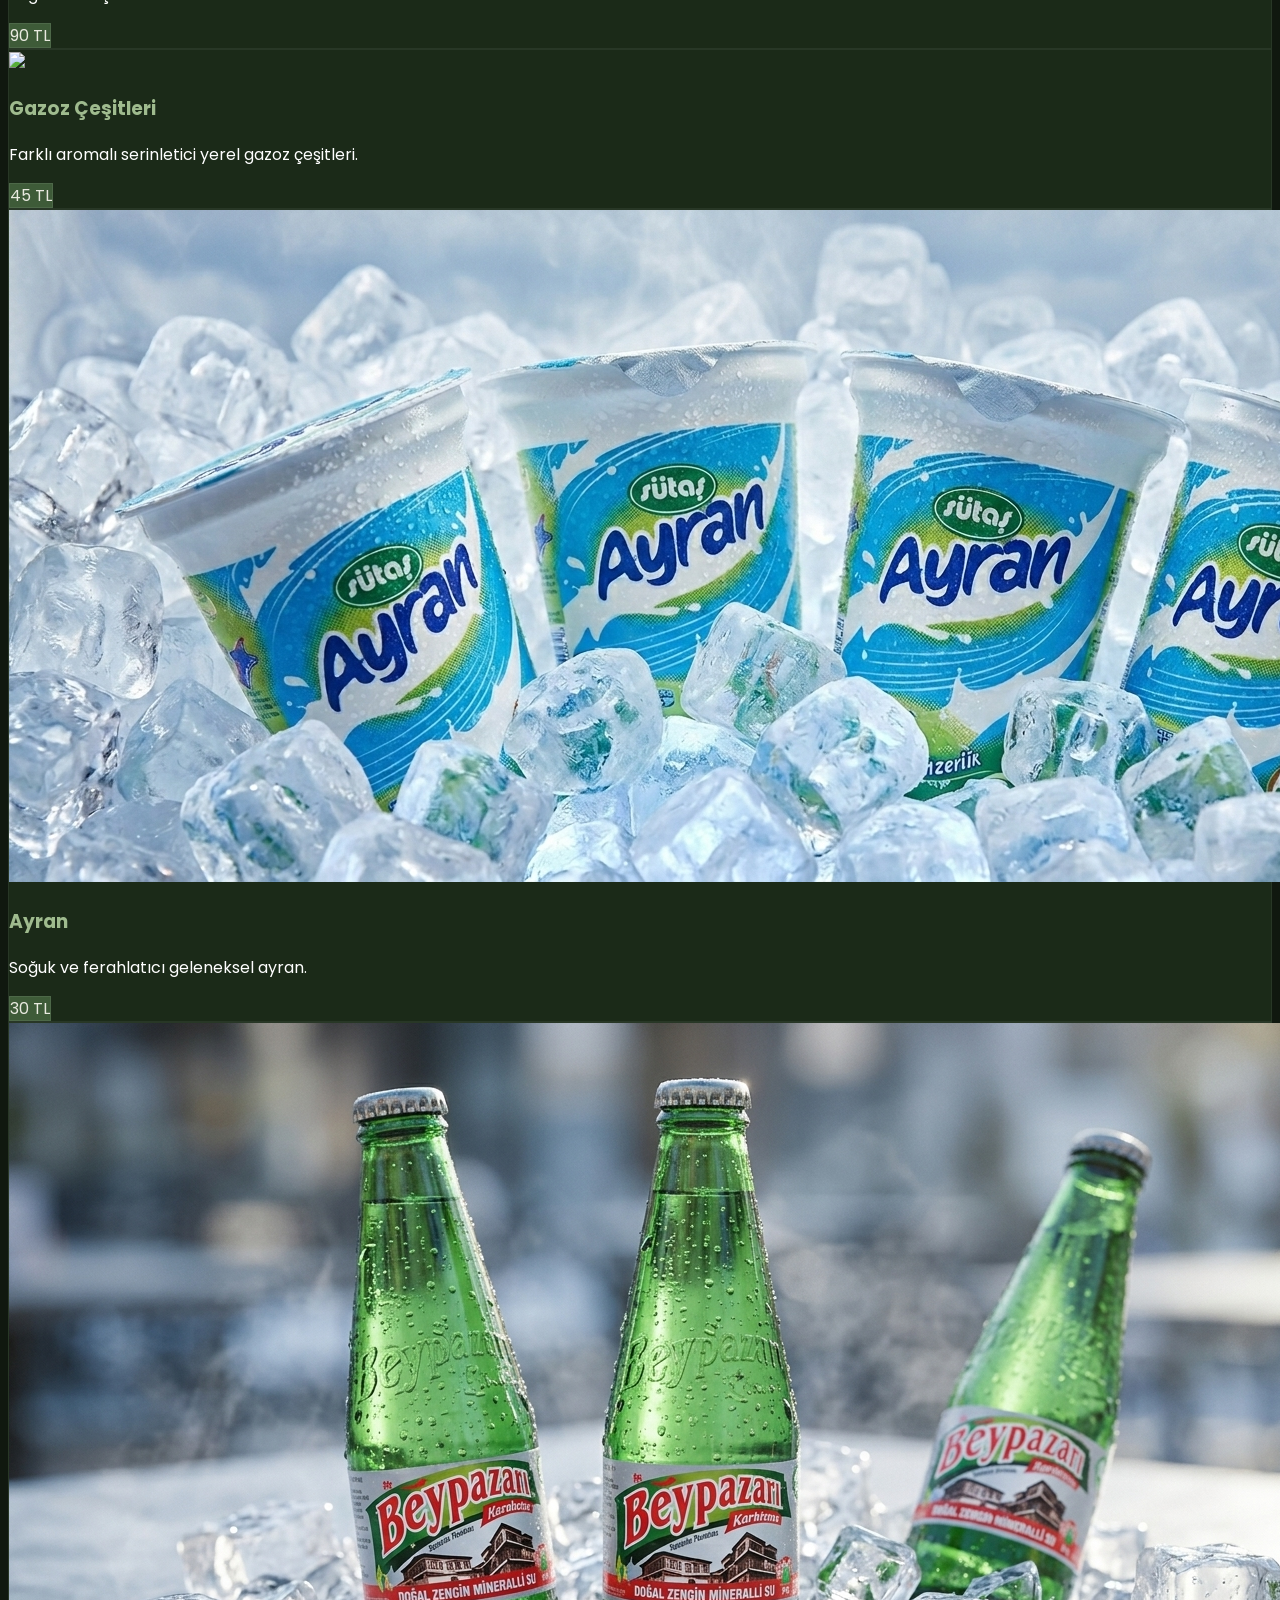
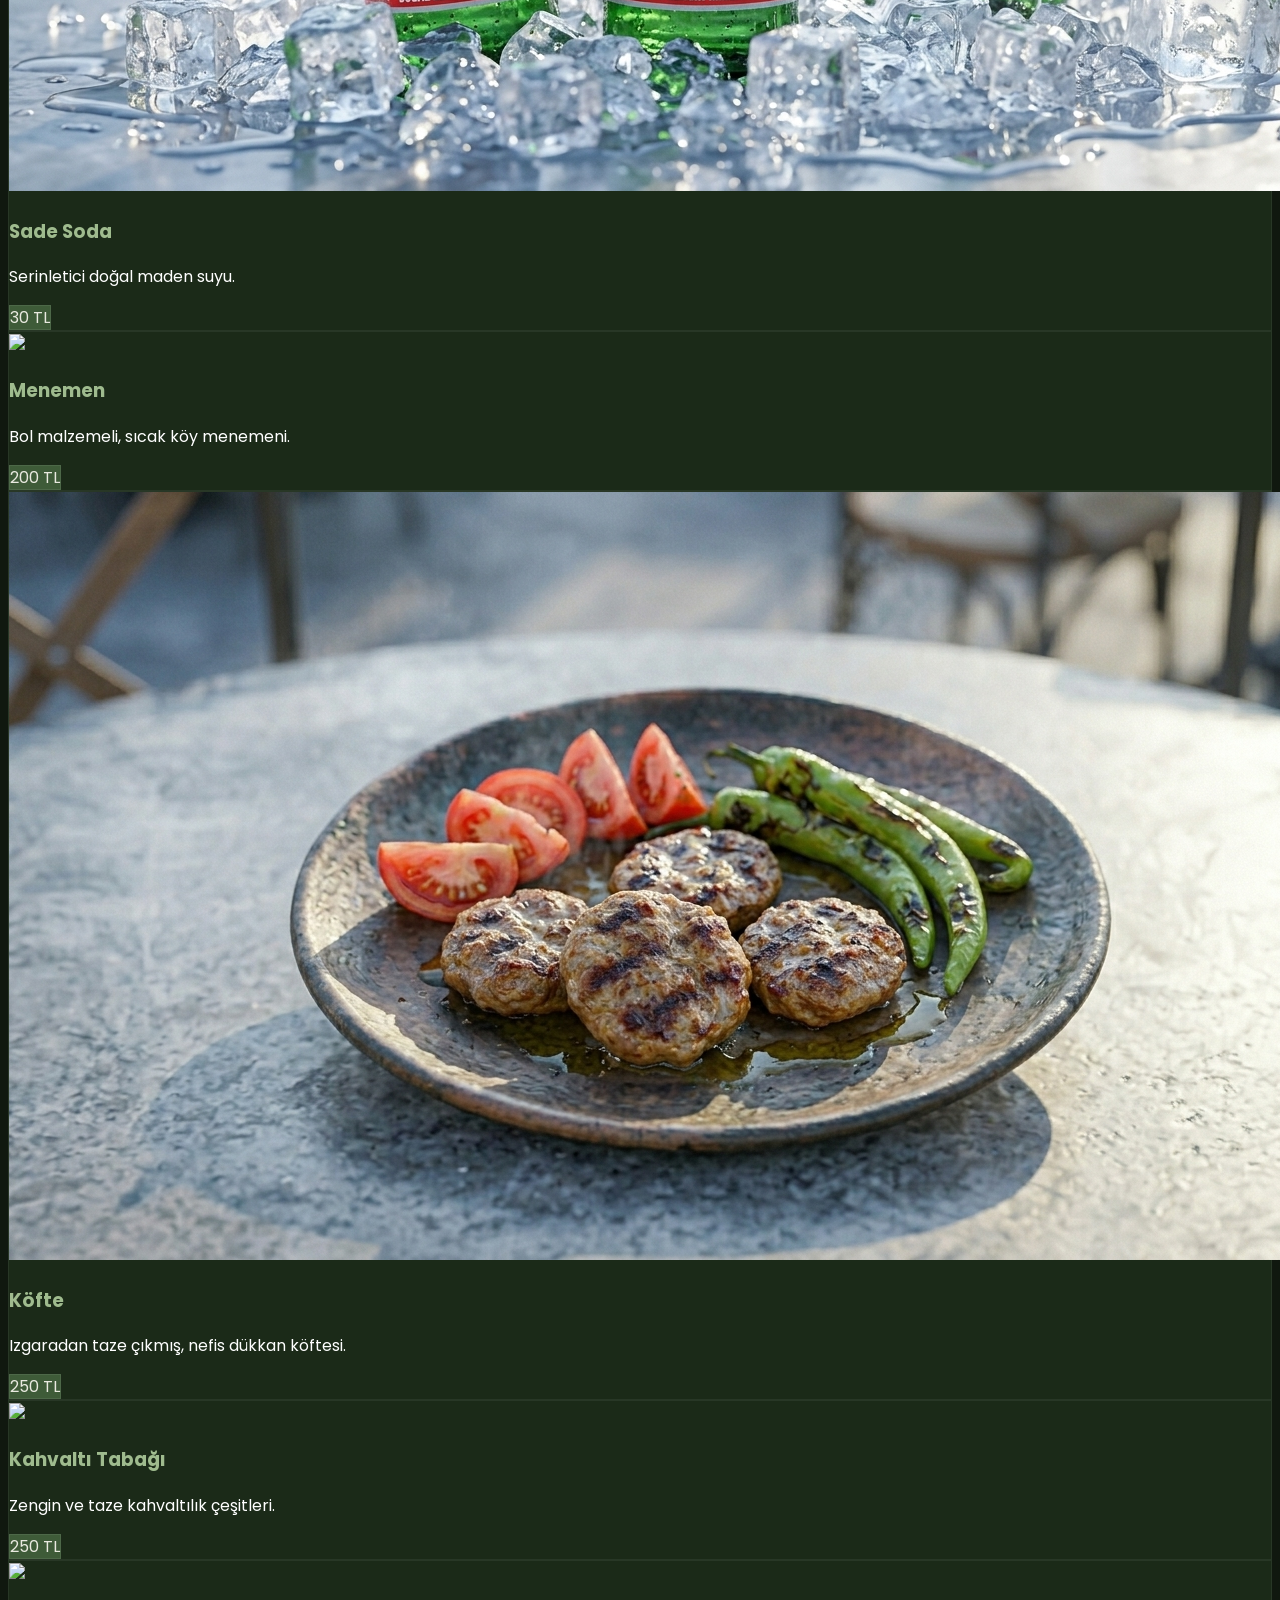
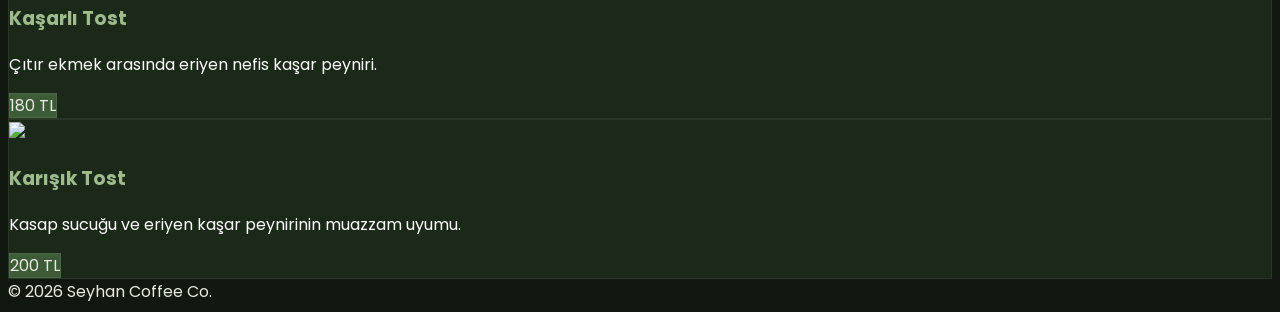
==== commit 611564e2: "Changes For Style and added Search Button and I added more coffe :D" ====
--- a/menu.html
+++ b/menu.html
@@ -7,170 +7,185 @@
     <script src="https://cdn.jsdelivr.net/npm/@tailwindcss/browser@4"></script>
     <link rel="preconnect" href="https://fonts.googleapis.com">
     <link rel="preconnect" href="https://fonts.gstatic.com" crossorigin>
-    <link href="https://fonts.googleapis.com/css2?family=Poppins:wght@300;400;600;700&display=swap" rel="stylesheet">
-    <style>
-        body { font-family: 'Poppins', sans-serif; }
-    </style>
+    <link href="https://fonts.googleapis.com/css2?family=Playfair+Display:ital,wght=0,600;1,600&family=Poppins:wght@300;400;500;600;700&display=swap" rel="stylesheet">
+
+    <!-- Harici CSS Sayfamızı Bağlıyoruz -->
+    <link rel="stylesheet" href="style.css">
 </head>
-<body class="bg-stone-100 text-stone-800 antialiased min-h-screen">
+<body class="antialiased min-h-screen flex flex-col justify-between">
 
+    <!-- YAN AÇILIR MENÜ (SIDEBAR) -->
     <div id="side-menu" class="fixed inset-0 z-50 pointer-events-none">
-        <div id="menu-overlay" onclick="toggleMenu()" class="absolute inset-0 bg-black/50 opacity-0 transition-opacity duration-300 pointer-events-none"></div>
-        <div id="menu-content" class="absolute right-0 top-0 bottom-0 w-64 bg-neutral-900 text-white p-6 shadow-2xl transform translate-x-full transition-transform duration-300 pointer-events-auto flex flex-col justify-between">
+        <div id="menu-overlay" onclick="toggleMenu()" class="absolute inset-0 bg-black/80 opacity-0 transition-opacity duration-300 pointer-events-none"></div>
+        <div id="menu-content" class="card absolute right-0 top-0 bottom-0 w-64 p-6 transform translate-x-full transition-transform duration-300 pointer-events-auto flex flex-col justify-between">
             <div>
                 <div class="flex justify-between items-center mb-8">
-                    <h2 class="text-xl font-bold text-amber-500">Seyhan Cafe</h2>
-                    <button onclick="toggleMenu()" class="text-stone-400 hover:text-white text-2xl">&times;</button>
+                    <h2 class="font-serif text-2xl italic">Seyhan Cafe</h2>
+                    <button onclick="toggleMenu()" class="text-3xl transition bg-transparent border-0!">&times;</button>
                 </div>
                 <nav class="flex flex-col gap-4">
-                    <a id="nav-home" href="index.html" class="flex items-center gap-2 py-2 text-stone-300 hover:text-amber-400 transition font-medium">🏠 Ana Sayfa</a>
-                    <a id="nav-menu" href="menu.html" class="flex items-center gap-2 py-2 text-amber-400 transition font-bold">📖 Menü</a>
-                    <hr class="border-stone-800 my-2">
-                    <div class="py-2 text-xs text-stone-400">
-                        <span class="block font-bold text-stone-300 mb-1">📶 Dükkan Wi-Fi:</span>
-                        <span class="bg-stone-800 px-2 py-1 rounded text-amber-400 font-mono">seyhancafe44</span>
-                    </div>
-                    <div class="py-2 text-xs text-stone-400">
-                        <span class="block font-bold text-stone-300 mb-1">🕒 Çalışma Saatleri:</span>
-                        <span>08:00 - 20:00</span>
+                    <a id="nav-home" href="index.html" class="flex items-center gap-2 py-2 transition font-medium tracking-wide">☕ Ana Sayfa</a>
+                    <a id="nav-menu" href="menu.html" class="flex items-center gap-2 py-2 text-white transition font-bold tracking-wide">📖 Menü</a>
+                    <hr class="border-white/5 my-4">
+                    <div class="py-2 text-xs p-3 rounded-xl">
+                        <span class="block font-bold mb-1">📶 Wi-Fi Şifresi:</span>
+                        <span class="text-white font-mono text-sm">seyhancafe44</span>
                     </div>
                 </nav>
             </div>
-            <div class="text-[10px] text-stone-500 text-center border-t border-stone-800 pt-4">
-                Seyhan Cafe Dijital Menü v2.0
+            <div class="text-[10px] text-white/20 text-center border-t border-white/5 pt-4 tracking-widest">
+                #SEYHANCOFFEE
             </div>
         </div>
     </div>
 
-    <header class="bg-neutral-900 text-white py-8 px-4 text-center rounded-b-3xl shadow-lg relative overflow-hidden">
-        <div class="absolute inset-0 bg-black/40 z-0"></div> 
-        
-        <button onclick="toggleMenu()" class="absolute top-4 right-4 z-30 bg-black/30 hover:bg-black/50 text-white p-2.5 rounded-xl border border-white/10 active:scale-95 transition">
-            <svg class="w-6 h-6" fill="none" stroke="currentColor" viewBox="0 0 24 24"><path stroke-linecap="round" stroke-linejoin="round" stroke-width="2" d="M4 6h16M4 12h16M4 18h16"></path></svg>
+    <!-- MAIN CONTAINER -->
+    <div class="max-w-md mx-auto w-full flex-1 flex flex-col relative">
+
+        <!-- Hamburger Menü Butonu -->
+        <button onclick="toggleMenu()" class="absolute top-4 right-4 z-30 p-2.5 rounded-xl active:scale-95 transition">
+            <svg class="w-6 h-6" fill="none" stroke="currentColor" viewBox="0 0 24 24">
+                <path stroke-linecap="round" stroke-linejoin="round" stroke-width="2" d="M4 6h16M4 12h16M4 18h16"></path>
+            </svg>
         </button>
 
-        <div class="relative z-10">
-            <h1 id="cafe-name" class="text-3xl font-bold tracking-wide">Seyhan Cafe</h1>
-            <p id="welcome-message" class="text-sm text-stone-300 mt-1">Dijital Menümüze Hoş Geldiniz.</p>
-            
-            <div id="table-badge" class="hidden inline-block mt-3 bg-amber-500 text-neutral-900 text-xs font-bold px-3 py-1 rounded-full shadow">
-                Masa: <span id="table-number">-</span>
+        <!-- ÜST BANNER -->
+        <header class="py-10 px-4 text-center rounded-b-[2.5rem] relative overflow-hidden">
+            <div class="relative z-10">
+                <h1 class="font-serif text-4xl font-bold tracking-wide italic">Seyhan Cafe</h1>
+                <p class="text-xs opacity-60 mt-2 tracking-widest uppercase">ÜSKÜDAR'IN KAHVE NOKTASI</p>
+
+                <div class="flex items-center justify-center gap-2 mt-3 opacity-30">
+                    <span class="h-px w-8 bg-current"></span>
+                    <span class="text-[8px]">●</span>
+                    <span class="h-px w-8 bg-current"></span>
+                </div>
+
+                <div id="table-badge" class="hidden inline-block mt-4 table-tag text-xs font-semibold px-4 py-1.5 rounded-full">
+                    Masa: <span id="table-number">-</span>
+                </div>
             </div>
+        </header>
+
+        <!-- ARAMA KUTUSU -->
+        <div class="px-4 mt-1 mb-4">
+            <input type="text" id="search-input" placeholder="🔍 Ürün ara..."
+                   class="search-input w-full px-4 py-3 rounded-xl text-sm outline-none transition"
+                   oninput="handleSearch(this.value)">
         </div>
-    </header>
 
-    <nav class="flex justify-center gap-2 my-6 px-4 overflow-x-auto no-scrollbar">
-        <button onclick="filterCategory('all')" class="bg-amber-500 text-neutral-900 font-semibold px-4 py-2 rounded-full text-sm shadow transition active:scale-95">Hepsi</button>
-        <button onclick="filterCategory('icecek')" class="bg-white text-stone-700 font-semibold px-4 py-2 rounded-full text-sm shadow transition active:scale-95">İçecekler</button>
-        <button onclick="filterCategory('yiyecek')" class="bg-white text-stone-700 font-semibold px-4 py-2 rounded-full text-sm shadow transition active:scale-95">Yiyecek</button>
-    </nav>
+        <!-- KATEGORİ SEÇİCİLER -->
+        <div class="relative mb-6">
+            <nav class="category-nav flex gap-2.5 px-4 overflow-x-auto no-scrollbar w-full">
+                <button onclick="filterCategory('all', this)" class="active-cat font-bold px-5 py-2.5 rounded-xl text-xs tracking-widest uppercase shrink-0 transition">Hepsi</button>
+                <button onclick="filterCategory('kahve', this)" class="font-semibold px-5 py-2.5 rounded-xl text-xs tracking-widest uppercase shrink-0 transition">☕ Kahveler</button>
+                <button onclick="filterCategory('icecek', this)" class="font-semibold px-5 py-2.5 rounded-xl text-xs tracking-widest uppercase shrink-0 transition">🥤 İçecekler</button>
+                <button onclick="filterCategory('yiyecek', this)" class="font-semibold px-5 py-2.5 rounded-xl text-xs tracking-widest uppercase shrink-0 transition">🍽️ Yiyecekler</button>
+            </nav>
+            <div class="nav-fade pointer-events-none absolute top-0 right-0 bottom-0 w-10"></div>
+        </div>
 
-    <main class="max-w-md mx-auto px-4 pb-12">
-        <div id="menu-container" class="grid gap-5"></div>
-    </main>
+        <!-- MENÜ LİSTESİ -->
+        <main class="px-4 pb-16 flex-1">
+            <div id="menu-container" class="grid gap-4">
+                <!-- JS kartları buraya dolduracak -->
+            </div>
+        </main>
+    </div>
 
-    <footer class="text-center text-xs text-stone-400 pb-6">
-        &copy; 2026 Dijital Menü Sistemi. Tüm hakları saklıdır.
+    <footer class="text-center text-[10px] opacity-40 tracking-wider pb-8 uppercase w-full">
+        &copy; 2026 Seyhan Coffee Co.
     </footer>
 
     <script>
-        // 1. MENÜ VERİLERİ
-        // 1. MENÜ VERİLERİ (Güncellenmiş ve Düzenlenmiş Hali)
         const menuItems = [
-    { id: 1, name: "Çay", price: "30 TL", desc: "Taze demlenmiş geleneksel Türk çayı.", cat: "icecek", img: "https://www.drfirat.com/wp-content/uploads/2020/04/vagecilmez-cay-69241eebefa1f-900x400.webp" },
-    { id: 2, name: "Kahve", price: "100 TL", desc: "Özenle seçilmiş çekirdeklerden sıcak kahve.", cat: "icecek", img: "https://www.kahvve.com/wp-content/uploads/2017/11/%C3%87ay-m%C4%B1-kahve-mi-hangisi-daha-faydal%C4%B1_01.jpg" },
-    { id: 3, name: "Su", price: "30 TL", desc: "İsteyene soğuk isteyene ılık seçeneğimizle ferahlatıcı su.", cat: "icecek", img: "su.png" },
-    { id: 4, name: "Kola Grubu", price: "90 TL", desc: "Kutu soğuk içecek seçenekleri.", cat: "icecek", img: "https://images.unsplash.com/photo-1622483767028-3f66f32aef97?w=500&auto=format&fit=crop&q=80" },
-    { id: 5, name: "Gazoz Çeşitleri", price: "45 TL", desc: "Farklı aroma seçenekleriyle ferahlatıcı gazoz.", cat: "icecek", img: "https://atisbutikrestaurant.com.tr/wp-content/uploads/2021/07/meyveli-soda.jpg" },
-    { id: 6, name: "Ayran", price: "30 TL", desc: "Lıkır lıkır soğuk ayran.", cat: "icecek", img: "ayran.png" },
-    { id: 7, name: "Sade Soda", price: "30 TL", desc: "Sade sevenlere ferahlatıcı soda.", cat: "icecek", img: "Sadesoda.png" },
-    { id: 8, name: "Menemen", price: "200 TL", desc: "Bol malzemeli, sıcak köy menemeni.", cat: "yiyecek", img: "https://d17wu0fn6x6rgz.cloudfront.net/img/w/tarif/ogt/ykvmayiswebsite23.webp" },
-    { id: 9, name: "Köfte", price: "250 TL", desc: "Izgaradan taze çıkmış, nefis dükkan köftesi.", cat: "yiyecek", img: "köfte.png" },
-    { id: 10, name: "Kahvaltı Tabağı", price: "250 TL", desc: "Zengin ve taze kahvaltılık çeşitleri.", cat: "yiyecek", img: "https://www.flashrestaurant.com.tr/wp-content/uploads/2012/06/DSC_0078.jpg" },
-    { id: 11, name: "Kaşarlı Tost", price: "180 TL", desc: "Çıtır ekmek arasında eriyen nefis kaşar peyniri.", cat: "yiyecek", img: "https://ersiba.com.tr/wp-content/uploads/2016/05/kasarli-tost.png" },
-    { id: 12, name: "Karışık Tost", price: "200 TL", desc: "Kasap sucuk ve kaşar peynirinin uyumu.", cat: "yiyecek", img: "https://tarifmotoru.com/storage//webcovers/meals/3/546_picture_1765381947.png" }
-];
+            { id: 1, name: "Espresso", price: "180 TL", desc: "Özel harman çekirdeklerimizden gelen yoğun ve gövdeli İtalyan harikası.", cat: "kahve", img: "coffe.png" },
+            { id: 2, name: "Filtre Kahve", price: "180 TL", desc: "Günün her saati taze, yumuşak içimli ve dengeli geleneksel siyah kahve.", cat: "kahve", img: "coffe.png" },
+            { id: 3, name: "Americano", price: "180 TL", desc: "Double espresso özünün sıcak su ile mükemmel birleşimi.", cat: "kahve", img: "coffe.png" },
+            { id: 4, name: "Cappuccino", price: "180 TL", desc: "Espresso, sıcak süt ve yoğun kadifemsi süt köpüğünün uyumu.", cat: "kahve", img: "coffe.png" },
+            { id: 5, name: "Latte Macchiato", price: "180 TL", desc: "Bol sıcak süt ve süt köpüğünün üzerine yavaşça süzülen espresso katmanı.", cat: "kahve", img: "coffe.png" },
+            { id: 6, name: "Iced Coffee", price: "180 TL", desc: "Bol buzlu, ferahlatıcı ve canlandırıcı soğuk filtre kahve.", cat: "kahve", img: "coffe.png" },
+            { id: 7, name: "Iced Latte", price: "180 TL", desc: "Espresso, soğuk süt ve buz küplerinin yaz aylarına özel hafif uyumu.", cat: "kahve", img: "coffe.png" },
+            { id: 8, name: "Çay", price: "30 TL", desc: "Taze demlenmiş geleneksel Türk çayı.", cat: "icecek", img: "https://www.drfirat.com/wp-content/uploads/2020/04/vagecilmez-cay-69241eebefa1f-900x400.webp" },
+            { id: 9, name: "Su", price: "30 TL", desc: "Ferahlatıcı doğal kaynak suyu.", cat: "icecek", img: "su.png" },
+            { id: 10, name: "Kola Grubu", price: "90 TL", desc: "Soğuk kutu içecek alternatifleri.", cat: "icecek", img: "https://images.unsplash.com/photo-1622483767028-3f66f32aef97?w=500&auto=format&fit=crop&q=80" },
+            { id: 11, name: "Gazoz Çeşitleri", price: "45 TL", desc: "Farklı aromalı serinletici yerel gazoz çeşitleri.", cat: "icecek", img: "https://atisbutikrestaurant.com.tr/wp-content/uploads/2021/07/meyveli-soda.jpg" },
+            { id: 12, name: "Ayran", price: "30 TL", desc: "Soğuk ve ferahlatıcı geleneksel ayran.", cat: "icecek", img: "ayran.png" },
+            { id: 13, name: "Sade Soda", price: "30 TL", desc: "Serinletici doğal maden suyu.", cat: "icecek", img: "Sadesoda.png" },
+            { id: 14, name: "Menemen", price: "200 TL", desc: "Bol malzemeli, sıcak köy menemeni.", cat: "yiyecek", img: "https://d17wu0fn6x6rgz.cloudfront.net/img/w/tarif/ogt/ykvmayiswebsite23.webp" },
+            { id: 15, name: "Köfte", price: "250 TL", desc: "Izgaradan taze çıkmış, nefis dükkan köftesi.", cat: "yiyecek", img: "köfte.png" },
+            { id: 16, name: "Kahvaltı Tabağı", price: "250 TL", desc: "Zengin ve taze kahvaltılık çeşitleri.", cat: "yiyecek", img: "https://www.flashrestaurant.com.tr/wp-content/uploads/2012/06/DSC_0078.jpg" },
+            { id: 17, name: "Kaşarlı Tost", price: "180 TL", desc: "Çıtır ekmek arasında eriyen nefis kaşar peyniri.", cat: "yiyecek", img: "https://ersiba.com.tr/wp-content/uploads/2016/05/kasarli-tost.png" },
+            { id: 18, name: "Karışık Tost", price: "200 TL", desc: "Kasap sucuğu ve eriyen kaşar peynirinin muazzam uyumu.", cat: "yiyecek", img: "https://tarifmotoru.com/storage//webcovers/meals/3/546_picture_1765381947.png" }
+        ];
 
-        // 2. URL'DEN MASA NUMARASINI ALMA VE MENÜ LİNKLERİNE BAĞLAMA
+        let currentCategory = 'all';
+        let currentSearch = '';
+
         const urlParams = new URLSearchParams(window.location.search);
         const masaNo = urlParams.get('masa');
-
         if (masaNo) {
             document.getElementById('table-badge').classList.remove('hidden');
             document.getElementById('table-number').innerText = masaNo;
-            document.getElementById('welcome-message').innerText = `Masa ${masaNo} için dijital menü`;
-            
-            // Açılır menüdeki linkleri de masa numarasıyla güncelle
             document.getElementById('nav-home').href = `index.html?masa=${masaNo}`;
             document.getElementById('nav-menu').href = `menu.html?masa=${masaNo}`;
         }
 
-        // Açılır Menü Fonksiyonu (Toggle)
-        function toggleMenu() {
-            const menu = document.getElementById('side-menu');
-            const overlay = document.getElementById('menu-overlay');
-            const content = document.getElementById('menu-content');
-
-            if(content.classList.contains('translate-x-full')) {
-                menu.classList.remove('pointer-events-none');
-                overlay.classList.remove('pointer-events-none', 'opacity-0');
-                overlay.classList.add('opacity-100');
-                content.classList.remove('translate-x-full');
-            } else {
-                menu.classList.add('pointer-events-none');
-                overlay.classList.add('pointer-events-none', 'opacity-0');
-                overlay.classList.remove('opacity-100');
-                content.classList.add('translate-x-full');
-            }
-        }
-
-        // 3. PREMIUM OVERLAY TASARIMLI MENÜ FONKSİYONU
-        function renderMenu(items) {
-            const container = document.getElementById('menu-container');
-            container.innerHTML = ""; 
-
-            items.forEach(item => {
-                const card = `
-                    <div class="relative h-32 rounded-2xl overflow-hidden shadow-md border border-stone-200/40 group active:scale-[0.99] transition duration-200">
-                        <img src="${item.img}" alt="${item.name}" class="absolute inset-0 w-full h-full object-cover">
-                        <div class="absolute inset-0 bg-gradient-to-r from-black/20 via-black/60 to-black/85 z-10"></div>
-                        <div class="absolute inset-0 z-20 p-4 flex justify-between items-center gap-4 text-white">
-                            <div class="min-w-0 flex-1">
-                                <h3 class="font-bold text-lg tracking-wide drop-shadow-md">${item.name}</h3>
-                                <p class="text-xs text-stone-200 mt-1 leading-snug line-clamp-2 font-light drop-shadow-sm">
-                                    ${item.desc || 'Seyhan Cafe kalitesiyle taze olarak servis edilir.'}
-                                </p>
-                            </div>
-                            <div class="flex-shrink-0">
-                                <span class="bg-amber-500 text-neutral-950 font-bold text-sm px-3 py-2 rounded-xl shadow border border-amber-400/30">
-                                    ${item.price}
-                                </span>
-                            </div>
-                        </div>
-                    </div>
-                `;
-                container.innerHTML += card;
+        function getFilteredItems() {
+            const search = currentSearch.trim().toLocaleLowerCase('tr');
+            return menuItems.filter(item => {
+                const matchesCategory = currentCategory === 'all' || item.cat === currentCategory;
+                const matchesSearch = search === '' || item.name.toLocaleLowerCase('tr').includes(search);
+                return matchesCategory && matchesSearch;
             });
         }
 
-        // 4. KATEGORİ FİLTRELEME
-        function filterCategory(category) {
-            const buttons = document.querySelectorAll('nav button');
-            buttons.forEach(btn => {
-                btn.className = "bg-white text-stone-700 font-semibold px-4 py-2 rounded-full text-sm shadow transition active:scale-95";
-            });
-            event.target.className = "bg-amber-500 text-neutral-900 font-semibold px-4 py-2 rounded-full text-sm shadow transition active:scale-95";
-
-            if (category === 'all') {
-                renderMenu(menuItems);
-            } else {
-                const filtered = menuItems.filter(item => item.cat === category);
-                renderMenu(filtered);
+        function renderMenu(items) {
+            const container = document.getElementById('menu-container');
+            if (items.length === 0) {
+                container.innerHTML = `<p class="text-center text-sm opacity-50 py-10">Aradığınız ürün bulunamadı.</p>`;
+                return;
             }
+            container.innerHTML = items.map(item => `
+                <div class="relative h-32 rounded-2xl overflow-hidden menu-card active:scale-[0.98] transition duration-200">
+                    <img src="${item.img}" class="absolute inset-0 w-full h-full object-cover">
+                    <div class="absolute inset-0 bg-gradient-to-r from-black/85 via-black/60 to-black/20 z-10"></div>
+                    <div class="absolute inset-0 z-20 p-4 flex justify-between items-center gap-4 text-white">
+                        <div class="min-w-0 flex-1">
+                            <h3 class="font-bold text-base tracking-wide">${item.name}</h3>
+                            <p class="text-[11px] opacity-70 mt-1 leading-snug line-clamp-2 font-light">${item.desc}</p>
+                        </div>
+                        <div class="flex-shrink-0">
+                            <span class="price-badge font-bold text-xs px-3 py-2 rounded-xl">
+                                ${item.price}
+                            </span>
+                        </div>
+                    </div>
+                </div>
+            `).join('');
         }
 
-        // İlk açılışta tüm menüyü göster
-        renderMenu(menuItems);
+        function updateView() {
+            renderMenu(getFilteredItems());
+        }
+
+        function filterCategory(category, btnEl) {
+            currentCategory = category;
+            document.querySelectorAll('.category-nav button').forEach(btn => btn.classList.remove('active-cat'));
+            btnEl.classList.add('active-cat');
+            updateView();
+        }
+
+        function handleSearch(value) {
+            currentSearch = value;
+            updateView();
+        }
+
+        function toggleMenu() {
+            document.getElementById('menu-content').classList.toggle('translate-x-full');
+        }
+
+        updateView();
     </script>
 </body>
 </html>
--- a/style.css
+++ b/style.css
@@ -0,0 +1,121 @@
+/* Ana Renk Değişkenleri — Koyu & Yeşil, Sade Palet */
+:root {
+    --ink: #10180F;        /* en koyu zemin */
+    --pine: #1B2A18;       /* kart / yüzey rengi */
+    --pine-soft: #24361F;  /* hover / aktif yüzey */
+    --moss: #5C8A52;       /* ana yeşil vurgu */
+    --moss-soft: #3E5B38;  /* fiyat rozeti, aktif buton zemini */
+    --sage: #9FBB8E;       /* ikincil yazı / ikon rengi */
+    --cream: #E9EAE0;      /* ana yazı rengi */
+    --muted: #6E7C68;      /* soluk / ikincil yazı */
+}
+
+/* Genel Arka Plan ve Metin Temizliği */
+body {
+    background-color: var(--ink) !important;
+    color: var(--cream) !important;
+    font-family: 'Poppins', sans-serif;
+}
+
+.font-serif {
+    font-family: 'Playfair Display', serif;
+}
+
+/* Üst Header Alanı */
+header, .bg-dark-olive {
+    background-color: var(--pine) !important;
+    border-bottom: 1px solid rgba(255, 255, 255, 0.06) !important;
+}
+
+/* Kartlar ve İçerik Kutuları — sade, gölgesiz, düz yüzey */
+.card, .menu-card, .bg-black\/20, .bg-black\/10 {
+    background-color: var(--pine) !important;
+    border: 1px solid rgba(255, 255, 255, 0.06) !important;
+    box-shadow: none !important;
+}
+
+/* Butonlar ve Rozetler */
+button, .menu-btn {
+    background-color: var(--pine-soft) !important;
+    color: var(--sage) !important;
+    border: 1px solid rgba(255, 255, 255, 0.08) !important;
+    box-shadow: none !important;
+}
+
+button:hover, .menu-btn:hover {
+    color: #ffffff !important;
+    background-color: var(--moss-soft) !important;
+}
+
+/* Fiyat Alanları */
+.price-badge {
+    background-color: var(--moss-soft) !important;
+    color: var(--cream) !important;
+    border: 1px solid rgba(255, 255, 255, 0.08) !important;
+}
+
+/* Başlıklar ve Vurgulanan Yazılar */
+h1, h2, h3, .text-khaki-beige {
+    color: var(--sage) !important;
+}
+
+.text-white {
+    color: #ffffff !important;
+}
+
+/* Kategori Butonları */
+.category-nav button {
+    background-color: rgba(255, 255, 255, 0.04) !important;
+    color: var(--sage) !important;
+    border: 1px solid rgba(255, 255, 255, 0.06) !important;
+}
+
+.category-nav button.active-cat {
+    background-color: var(--moss-soft) !important;
+    color: #ffffff !important;
+    border: 1px solid rgba(255, 255, 255, 0.1) !important;
+}
+
+/* Arama Kutusu */
+.search-input {
+    background-color: var(--pine) !important;
+    color: var(--cream) !important;
+    border: 1px solid rgba(255, 255, 255, 0.08) !important;
+}
+
+.search-input::placeholder {
+    color: var(--muted) !important;
+}
+
+.search-input:focus {
+    border-color: var(--moss) !important;
+    box-shadow: 0 0 0 3px rgba(92, 138, 82, 0.18) !important;
+}
+
+/* Masa Etiketi */
+.table-tag {
+    background-color: transparent !important;
+    border: 1px solid var(--moss) !important;
+    color: var(--sage) !important;
+}
+
+/* Kategori Şeridi Kenar Geçişi */
+.nav-fade {
+    background: linear-gradient(to right, transparent, var(--ink) 75%);
+}
+
+/* Slider Noktaları (Swiper) */
+.swiper-pagination-bullet {
+    background: var(--cream) !important;
+    opacity: 0.4;
+}
+
+.swiper-pagination-bullet-active {
+    background: var(--moss) !important;
+    opacity: 1;
+}
+
+/* Kaydırma Çubuğunu Gizleme */
+.no-scrollbar::-webkit-scrollbar {
+    display: none;
+}
